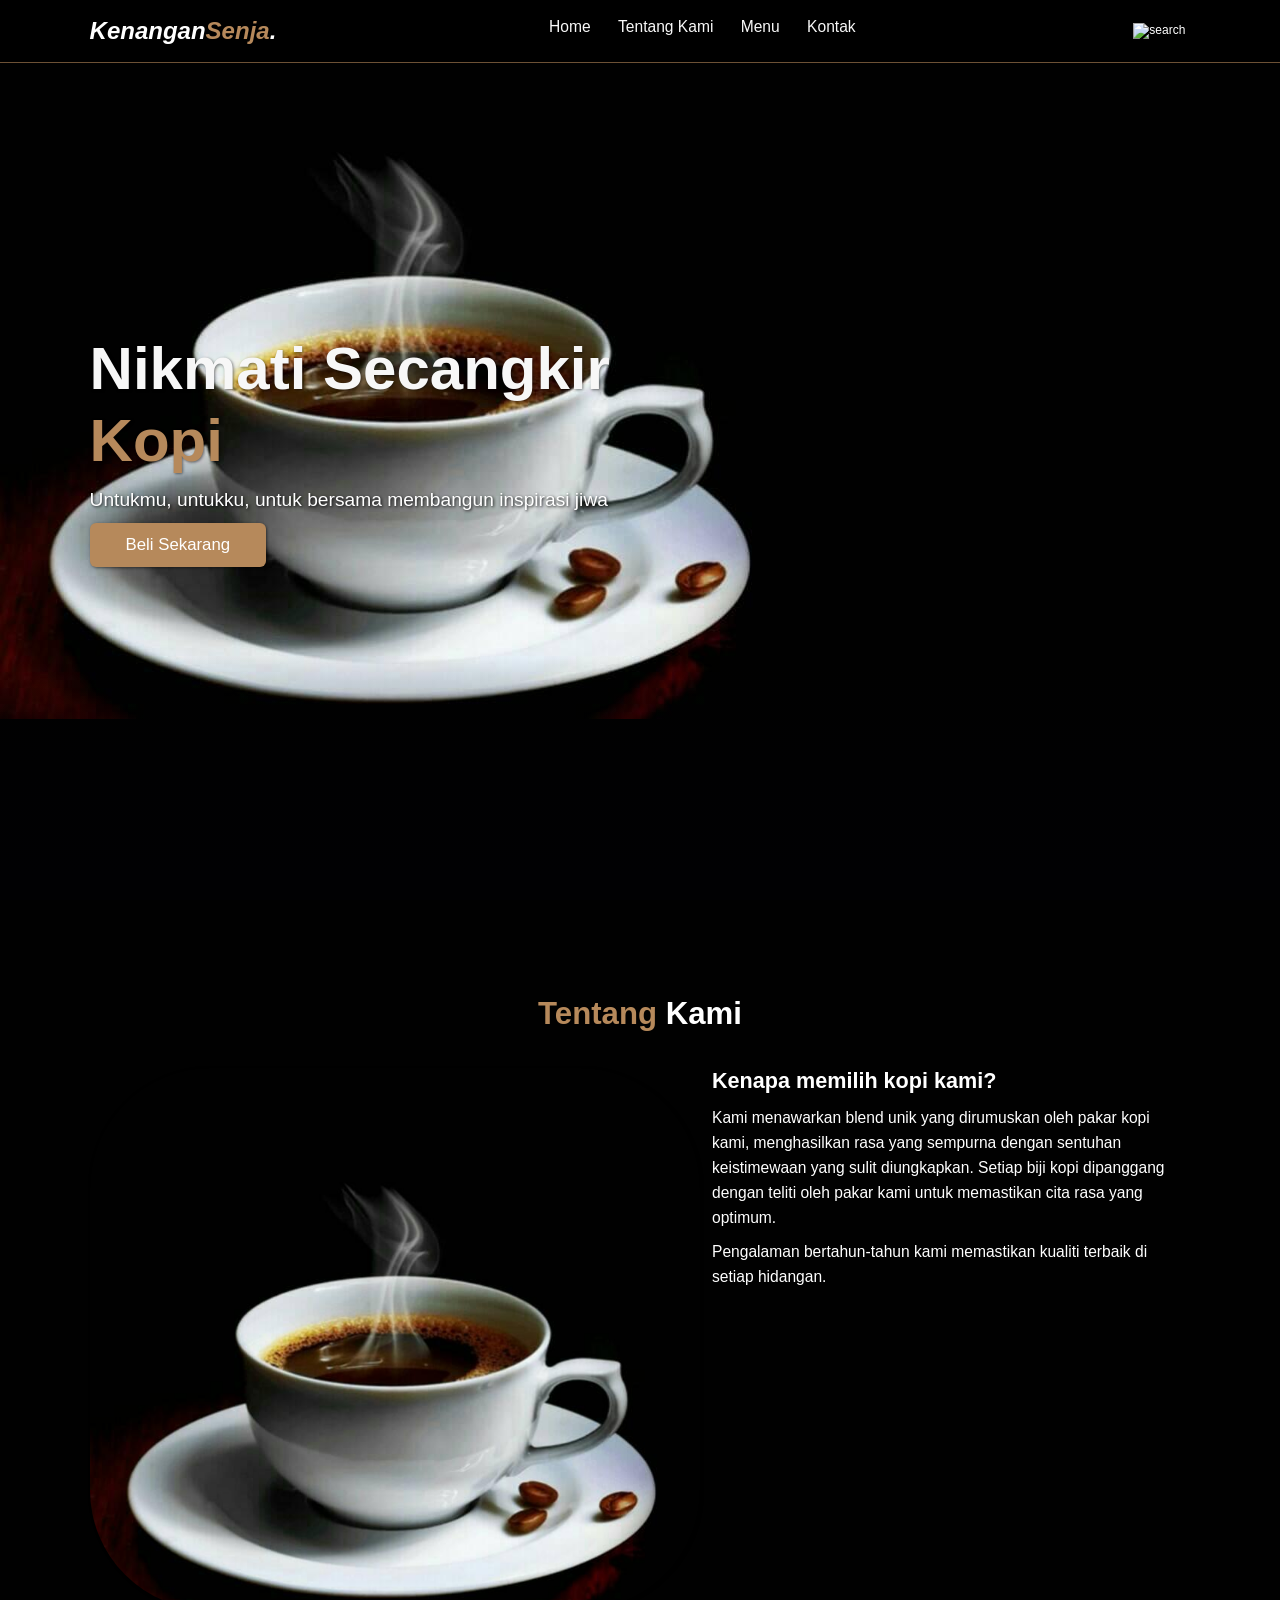
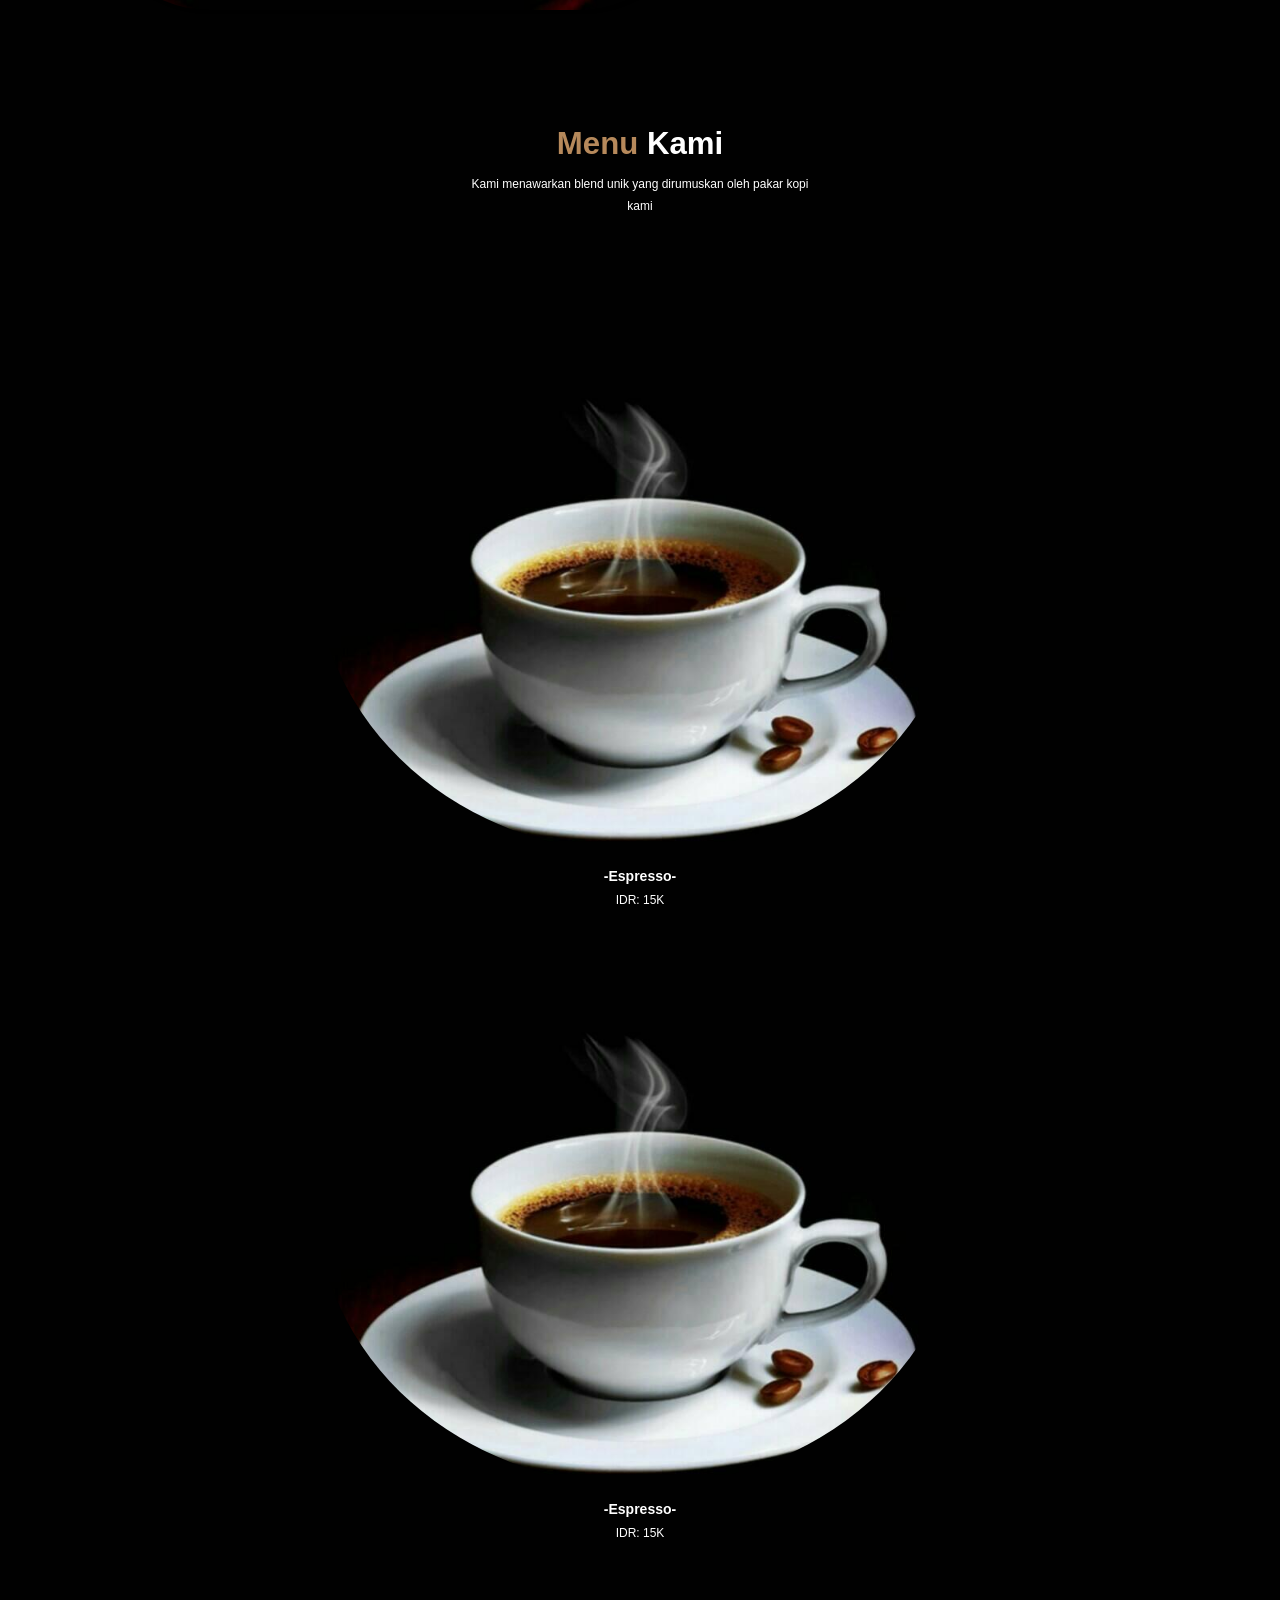
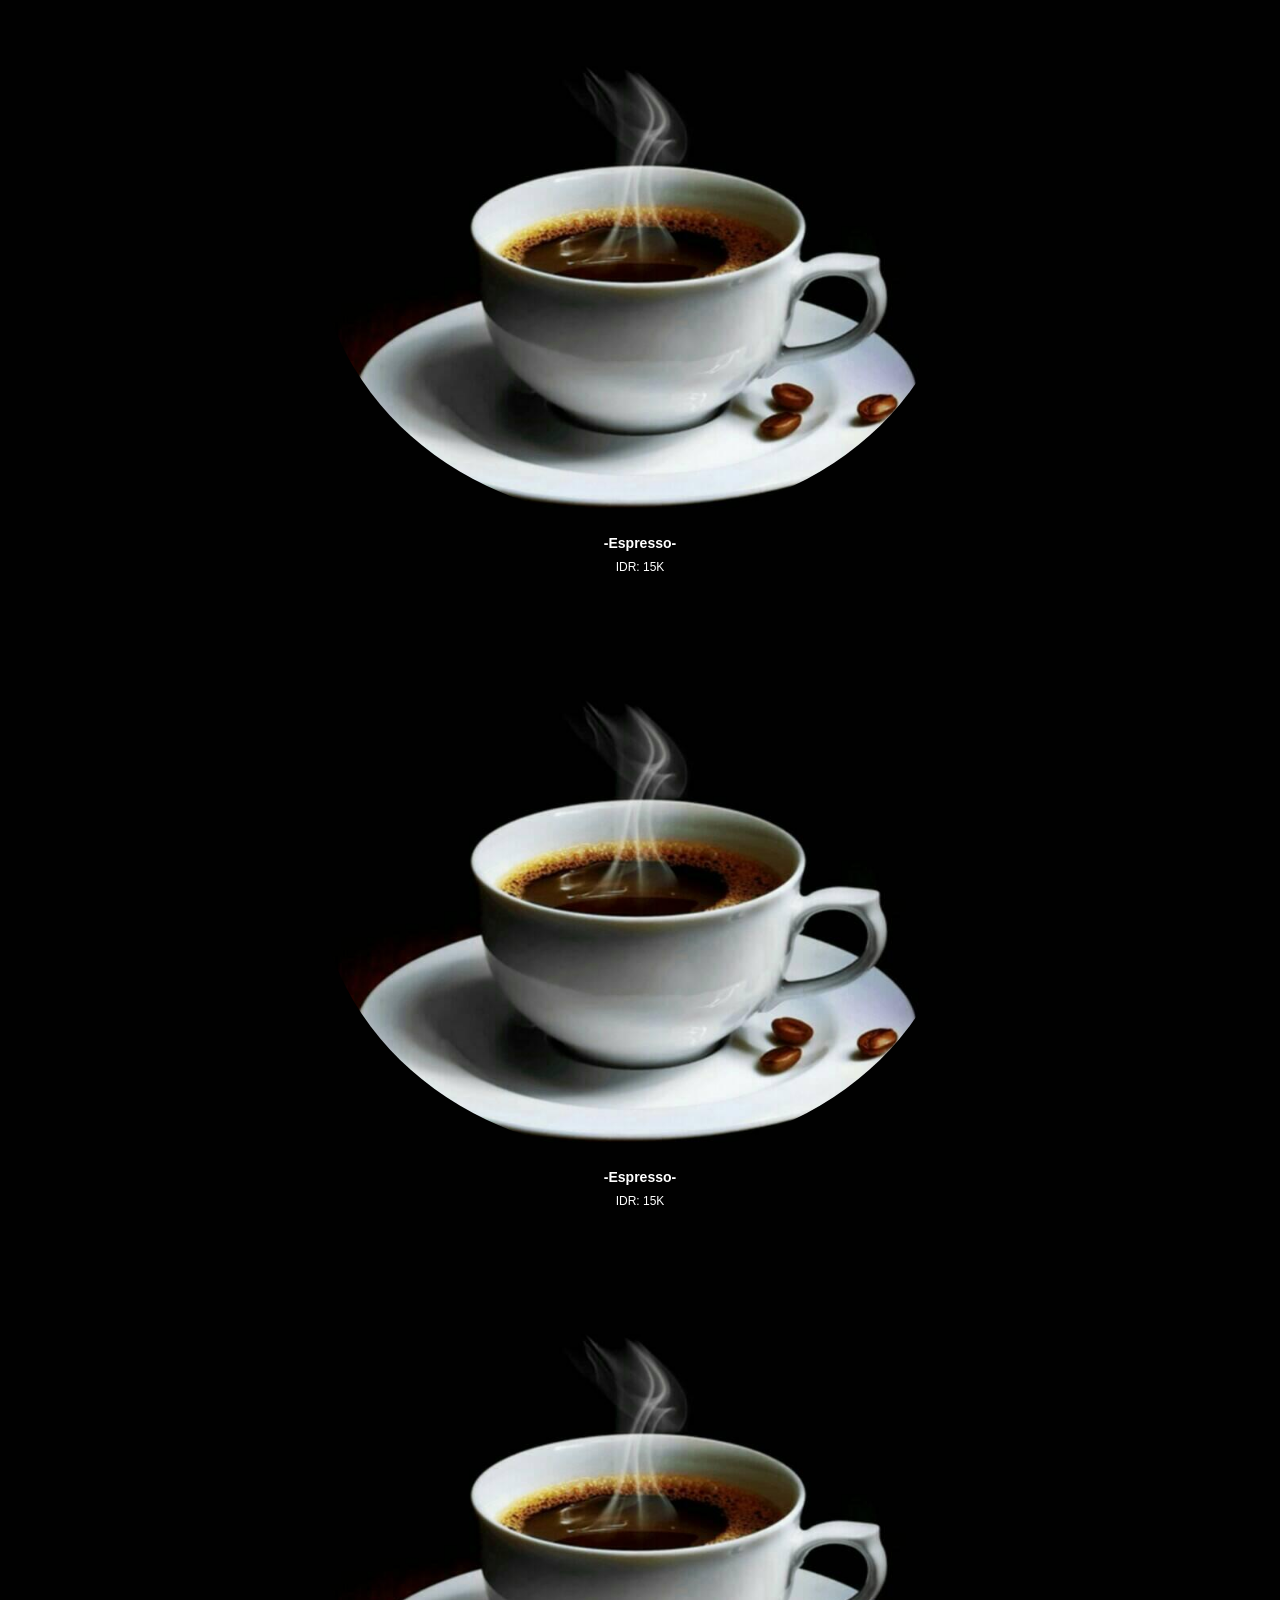
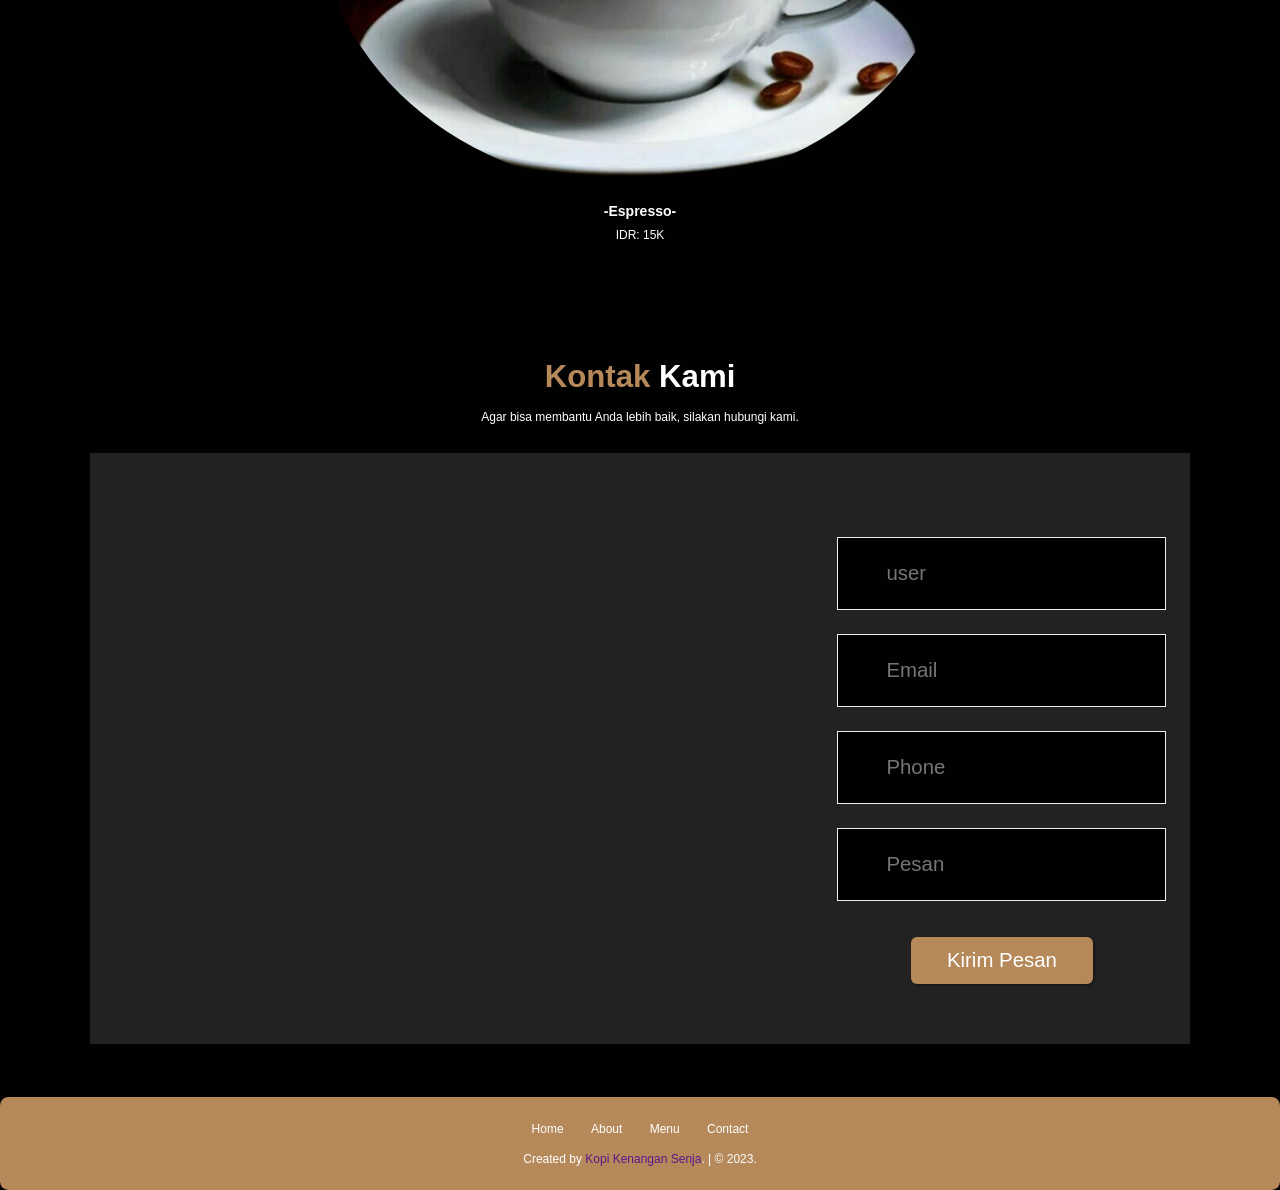
==== index.html @ 4082cd56 "Update index.html Update" ====
<!DOCTYPE html>
<html lang="en">

<head>
  <meta charset="UTF-8">
  <meta name="viewport" content="width=device-width, initial-scale=1.0">
  <title>Kopi Kenangan Senja</title>

  <!--- font--->
  <link rel="stylesheet" href="style.css">
</head>

<body>
  <!--navbar-->
  <nav class="navbar">
    <a href="#" class="navbar-logo" title="Kopi Kenangan Senja">Kenangan<span>Senja</span>.</a>
    <!--Menu-->
    <div class="navbar-nav">
      <a href="#">Home</a>
      <a href="#about">Tentang Kami</a>
      <a href="#menu">Menu</a>
      <a href="#contact">Kontak</a>
    </div>

    <!--LOGO-->
    <div class="navbar-extra">

      <!--<a href="#" id="search" class="search">-->
        <img src="#" title="search"></img>
      </a>


      <!--<a href="#" id="shopping-cart">
				<img src="img/shopping.png" title="shopping"></img>
			</a>
		-->
      <a href="#" id="hamburger-menu">
        <img src="" title="menu"><b>=</b></img>
      </a>
    </div>
  </nav>
  <!--end navbar-->


  <div>
    <!---Hero Section start-->
    <section class="hero" id="home">
      <main class="content">
        <h1>Nikmati Secangkir <span>Kopi</span></h1>
        <p>Untukmu, untukku, untuk bersama membangun inspirasi jiwa </p>
        <a href="" class="cta">Beli Sekarang</a>
      </main>
    </section>
  </div>
  <!--Hero Section End-->

  <!-- About section start-->
  <section id="about" class="about">
    <h2><span>Tentang</span> Kami</h2>
    <div class="row">
      <div class="about-img">
        <img src="copi.jpg" alt="Tentang Kami">
      </div>

      <div class="content">
        <h3>Kenapa memilih kopi kami?</h3>
	<p>Kami menawarkan blend unik yang dirumuskan oleh pakar kopi kami, 
	   menghasilkan rasa yang sempurna dengan sentuhan keistimewaan yang sulit diungkapkan. 
           Setiap biji kopi dipanggang dengan teliti oleh pakar kami untuk memastikan cita rasa yang optimum. </p>
        <p>Pengalaman bertahun-tahun kami memastikan kualiti terbaik di setiap hidangan.</p>
      </div>
    </div>
  </section>

  <!-- About section end-->
  <!---menu Start-->
  <section id="menu" class="menu">
    <h2><span>Menu</span> Kami</h2>
    <p>Kami menawarkan blend unik yang dirumuskan oleh pakar kopi kami</p>
    <div class="row">
      <div class="menu-card">
        <img src="copi.jpg" alt="espresso" title="Espresso">
        <h3 class="menu-card-title">-Espresso-</h3>
        <p class="menu-card-price">IDR: 15K</p>
      </div>
      <div class="menu-card">
        <img src="copi.jpg" alt="espresso" title="Espresso">
        <h3 class="menu-card-title">-Espresso-</h3>
        <p class="menu-card-price">IDR: 15K</p>
      </div>
      <div class="menu-card">
        <img src="copi.jpg" alt="espresso" title="Espresso">
        <h3 class="menu-card-title">-Espresso-</h3>
        <p class="menu-card-price">IDR: 15K</p>
      </div>
      <div class="menu-card">
        <img src="copi.jpg" alt="espresso" title="Espresso">
        <h3 class="menu-card-title">-Espresso-</h3>
        <p class="menu-card-price">IDR: 15K</p>
      </div>
      <div class="menu-card">
        <img src="copi.jpg" alt="espresso" title="Espresso">
        <h3 class="menu-card-title">-Espresso-</h3>
        <p class="menu-card-price">IDR: 15K</p>
      </div>
    </div>
  </section>
  <!---menu end-->
  <!--Contact start-->
  <section class="contact" id="contact">
    <h2><span>Kontak</span> Kami</h2>
    <p>Agar bisa membantu Anda lebih baik, silakan hubungi kami.</p>
    <div class="row">
      <iframe 
	src="https://www.google.com/maps/place/Jl.+Gatot+Subroto+No.26,+RT.001%2FRW.002,+Manis+Jaya,+Kec.+Jatiuwung,+Kota+Tangerang,+Banten+15136/@-6.2058238,106.5734628,18z/data=!4m6!3m5!1s0x2e69fe6776f46487:0x8cadcbfd629a9470!8m2!3d-6.2057963!4d106.5733464!16s%2Fg%2F11wb1hfpn8"
        width=”600″ 
	height=”450″ 
	frameborder=”0″ 
	style= border:0; 
	allowfullscreen
	class="map">
	</iframe>
      <form action="">
        <div class="input-group">
          <i></i>
          <input type="text" placeholder="user">
        </div>
        <div class="input-group">
          <i></i>
          <input type="text" placeholder="Email">
        </div>
        <div class="input-group">
          <i></i>
          <input type="text" placeholder="Phone">
        </div>
        <div class="input-group">
          <i></i>
          <input type="text" placeholder="Pesan">
        </div>
        <button type="submit" class="btn">Kirim Pesan</button>

      </form>
    </div>
  </section>
  <!--Contect end-->

  <!--Footer start-->
  <footer>
    <div class="sosials">
      <a href="#"><img src="img/facebook_icon.gif" alt=""></a>
      <a href="#"><img src="img/twitter_icon.gif" alt=""></a>
    </div>
    <div class="links">
      <a href="#home">Home</a>
      <a href="#about">About</a>
      <a href="#menu">Menu</a>
      <a href="#contact">Contact</a>
    </div>
    <div class="creadit">
      <p>Created by <a href="">Kopi Kenangan Senja</a>. | &copy; 2023. </p>
    </div>
  </footer>
  <!--Footer end-->
  <!--Javascript-->
  <script src="java.js"></script>
  <!--Javascript End-->
</body>

</html>
---- style.css ----
:root{
    --primey: #b6895b;
    --bg: #010101;
}

* {
    margin: 0;
    padding: 0;
    box-sizing: border-box;
    outline: none;
    border: none;
    text-decoration: none;
}
html{
  scroll-behavior: smooth;
}

body{
    font-family: 'poppins', sans-Serif;
    background-color: var(--bg);
    color: #fff; 
    min-height: auto; 
}


/*Navbar*/
.navbar{
   display: flex;
   justify-content: space-between;
   align-items: center;
   padding: 1.4rem 7%;
   background-color: rgba(1, 1, 1, 0.8); 
   border-bottom: 1px solid #6d5135;
   position: fixed;
   top: 0;
   left: 0;
   right: 0;
   z-index: 9999;
}
.navbar .navbar-logo{
    color: rgb(255, 255, 255);
    font-size: 2rem;
    font-weight: 700;
    font-style: italic;
}
.navbar .navbar-logo span{
    color: var(--primey);
}
.navbar .navbar-nav a{
    color: #f8f8f8;
    display: inline-block;
    font-size: 1.3rem;
    margin: 0 1rem;
}
#hamburger-menu{
  background: #fff;
  position: fixed;
   top: 4vh;
   left: -90;
   right: 0;

}
.navbar .navbar-nav a:hover{
    color: var(--primey);
}
.navbar .navbar-nav a::after{
    content: '';
    display: block;
    padding-bottom: 0.5rem;
    border-bottom: 0.1rem solid var(--primey);
    transform: scaleX(0);
    transition: 0.1s linear;
}
.navbar .navbar-nav a:hover::after{
    transform: scaleX(0.5);
}
.navbar .navbar-extra a{
    color: #fff;
    margin: 0 0.5rem;
}

.nabar .navbar-extra .search{
  background-image: url("Cari.webp");
}

.navbar .navbar-extra img{
  margin: 5px;
}
.navbar .navbar-extra a:hover{

    color: var(--primey);
}
#hamburger-menu{
    display: none;
}

/*hero*/
.hero{
  min-height: 100vh;
  display: flex;
  align-items: center;
  background-image: url("copi.jpg");
  background-repeat: no-repeat;
  position: relative;
}
.hero::after{
  content: '';
  display: block;
  position: absolute;
  width: 100%;
  height: 30%;
  bottom: 0;
  background: linear-gradient(0deg,rgba(1,1,3,1)8%,rgba(255,255,255,0)90%);
}
.hero .content{
	padding: 1.4rem 7%;
	max-width: 60rem;
  
}
.hero .content h1{
	font-size: 5rem;
	color: rgb(247, 247, 247);
	text-shadow: 1px 1px 3px rgba(1,1,3,0.5);
	line-height: 1.2;
}
.hero .content h1 span{
	color: var(--primey);
}
.hero .content p{
	font-size: 1.6rem;
	margin-top: 1rem;
	line-height: 1.1;
	font-weight: 100;
	text-shadow: 1px 1px 3px rgba(1,1,3,0.9);
  /*mix-blend-mode: difference;      merubah warna berlawanan saat 450*/
}
.hero .content .cta{
	margin-top: 1rem;
	display: inline-block;
	padding: 1rem 3rem;
	font-size: 1.4rem;
	color: #fff;
	background-color: var(--primey);
  border-radius: 00.5rem;
  box-shadow: 1px 1px 3px rgba(1, 1, 1, 0.5);
}

/* about section*/
.about, .menu, .contact {
  padding: 8rem 7% 1.4rem;
}
.about h2, .menu h2, .contact h2{
  text-align: center;
  font-size: 2.6rem;
  margin-bottom: 3rem;
}
.about h2 span, .menu h2 span, .contact h2 span{
  color: var(--primey);
}
.about .row, .contact .row{
  display: flex;
}
.about .row .about-img{
flex: 1 1 45rem;
}
.about .row .about-img img{
  width: 100%;
  border-radius: 10rem;
  box-shadow: 1px 1px 3px rgba(1, 1, 1, 0.5);
}
.about .row .content{
  flex: 1 1 35rem;
  padding: 0 1rem;
}
.about .row .content h3{
  font-size: 1.8rem;
  margin-bottom: 1rem;
}
.about .row .content p{
  margin-bottom: 0.8rem;
  font-size: 1.3rem;
  font-weight: 100;
  line-height: 1.6;
}

/*menu*/
.menu h2, .contact h2{
  margin-bottom: 1rem;
}
.menu p, .contact p{
  text-align: center;
  max-width: 30rem;
  margin: auto;
  font-weight: 100;
  line-height: 1.8rem;
}
.menu .row{
  display: flex;
  flex-wrap: wrap;
  margin-top: 5rem;
  justify-content: center;
}
.menu .row .menu-card{
  text-align: center;
}
.menu .row .menu-card img{
  border-radius: 50%;
  width: 80%;
}
.menu .row .menu-card .menu-card-title{
  margin: 1rem auto 0.5rem;
}
/*Contact*/
.contact .row{
  display: flex;
  margin-top: 2rem;
  background-color: #222;
}
.contact .row .map{
  flex: 1 1 45rem;
  width: 100%;
  object-fit: cover;
}
.contact .row form{
  float: 1 1 45rem;
  
  padding: 5rem 2rem;
  text-align: center;
}
.contact .row form .input-group{
  display: flex;
  align-items: center;
  margin-top: 2rem;
  background-color: var(--bg);
  border: 1px solid #eee;
  padding-left: 2rem;
}
.contact .row form .input-group input{
  width: 100%;
  padding: 2rem;
  font-size: 1.7rem;
  background: none;
  color: #fff;
}
.contact .row form .btn{
  margin-top: 3rem;
  display: inline-block;
  padding: 1rem 3rem;
  font-size: 1.7rem;
  color: #fff;
  background-color: var(--primey);
  cursor: pointer;
  border-radius: 00.5rem;
  box-shadow: 1px 1px 3px rgba(1, 1, 1, 0.5);
}
/* Footer */
footer{
  background-color: var(--primey);
  text-align: center;
  padding: 1rem 0 2rem;
  margin-top: 3rem;
  border-radius: 0.7rem;

}
footer .socials{
  padding: 1rem 0;
}
footer .socials a{
color: #fff;
margin: 1rem;
}
footer .socials a:hover, footer .links a:hover{
  color: var(--bg);
}
footer .links{
margin-bottom:1.3rem ;
}
footer .links a{
  color: #fff;
  padding: 0.7rem 1rem;
}
footer .credit{
  font-size: 0.8rem;
}

/* Media Query*/
@media(max-width: 1366px){
  html{
    font-size: 75%;
  }
}
/*tablet*/
@media(max-width: 756px){
  html{
    font-size: 62.5%;
  }
#hamburger-menu{
  display: inline-block;
}
.navbar .navbar-nav{
  position: absolute;
  top: 100%;
  right: -100%;
  background-color: #fff;
  width: 30rem;
  height: 100vh;
  transition: 0.3s;
}
.navbar .navbar-nav.active{
  right: 0;
}
.navbar .navbar-nav{
  background-color: #292222;
}
.navbar .navbar-nav a{
  color: #fff;
  display: block;
  margin: 1.5rem;
  padding: 0.5rem;
  font-size: 2rem;
}
.navbar .navbar-nav a::after{
  transform-origin: 0 0;
}
.navbar .navbar-nav a:hover:after{
  transform:scaleX(0.2);
}
/*hero*/
.hero .content{
	text-align: center; 
}


/*about*/
.about .row{
  flex-wrap: wrap;
}
.about .row .about-img img{
  height: 24rem;
  object-fit: cover;
  object-position: center;
  box-shadow: 1px 1px 3px rgba(1, 1, 1, 0.5);
}
.about .row .content{
  padding: 0;
}
.about .row .content h3{
  margin-top: 1rem;
  font-size: 2rem;
}
.about .row .content p{
  font-size: 1.6rem;
}
.menu p{
  font-size: 1.2rem;
}
/*contact*/
.contact .row{
  flex-wrap: wrap;
}
.contact .row .map{
  height: 30rem;
  
}
.contact .row form{
  padding-top: 0;
  width: 100%;
}
}

/*Mobile Phone*/
@media(max-width: 450px){
  html{
    font-size: 55%;
  }
#hamburger-menu{
  background: #fff;
  position: fixed;
  top: 4vh;
  left: -100;
  right: 0 0;
}
.navbar .navbar-extra a{
  color: var(--bg);
  margin: 0 0.5rem;
}
}
/*Content*/
.content{
  color: #fff;
}
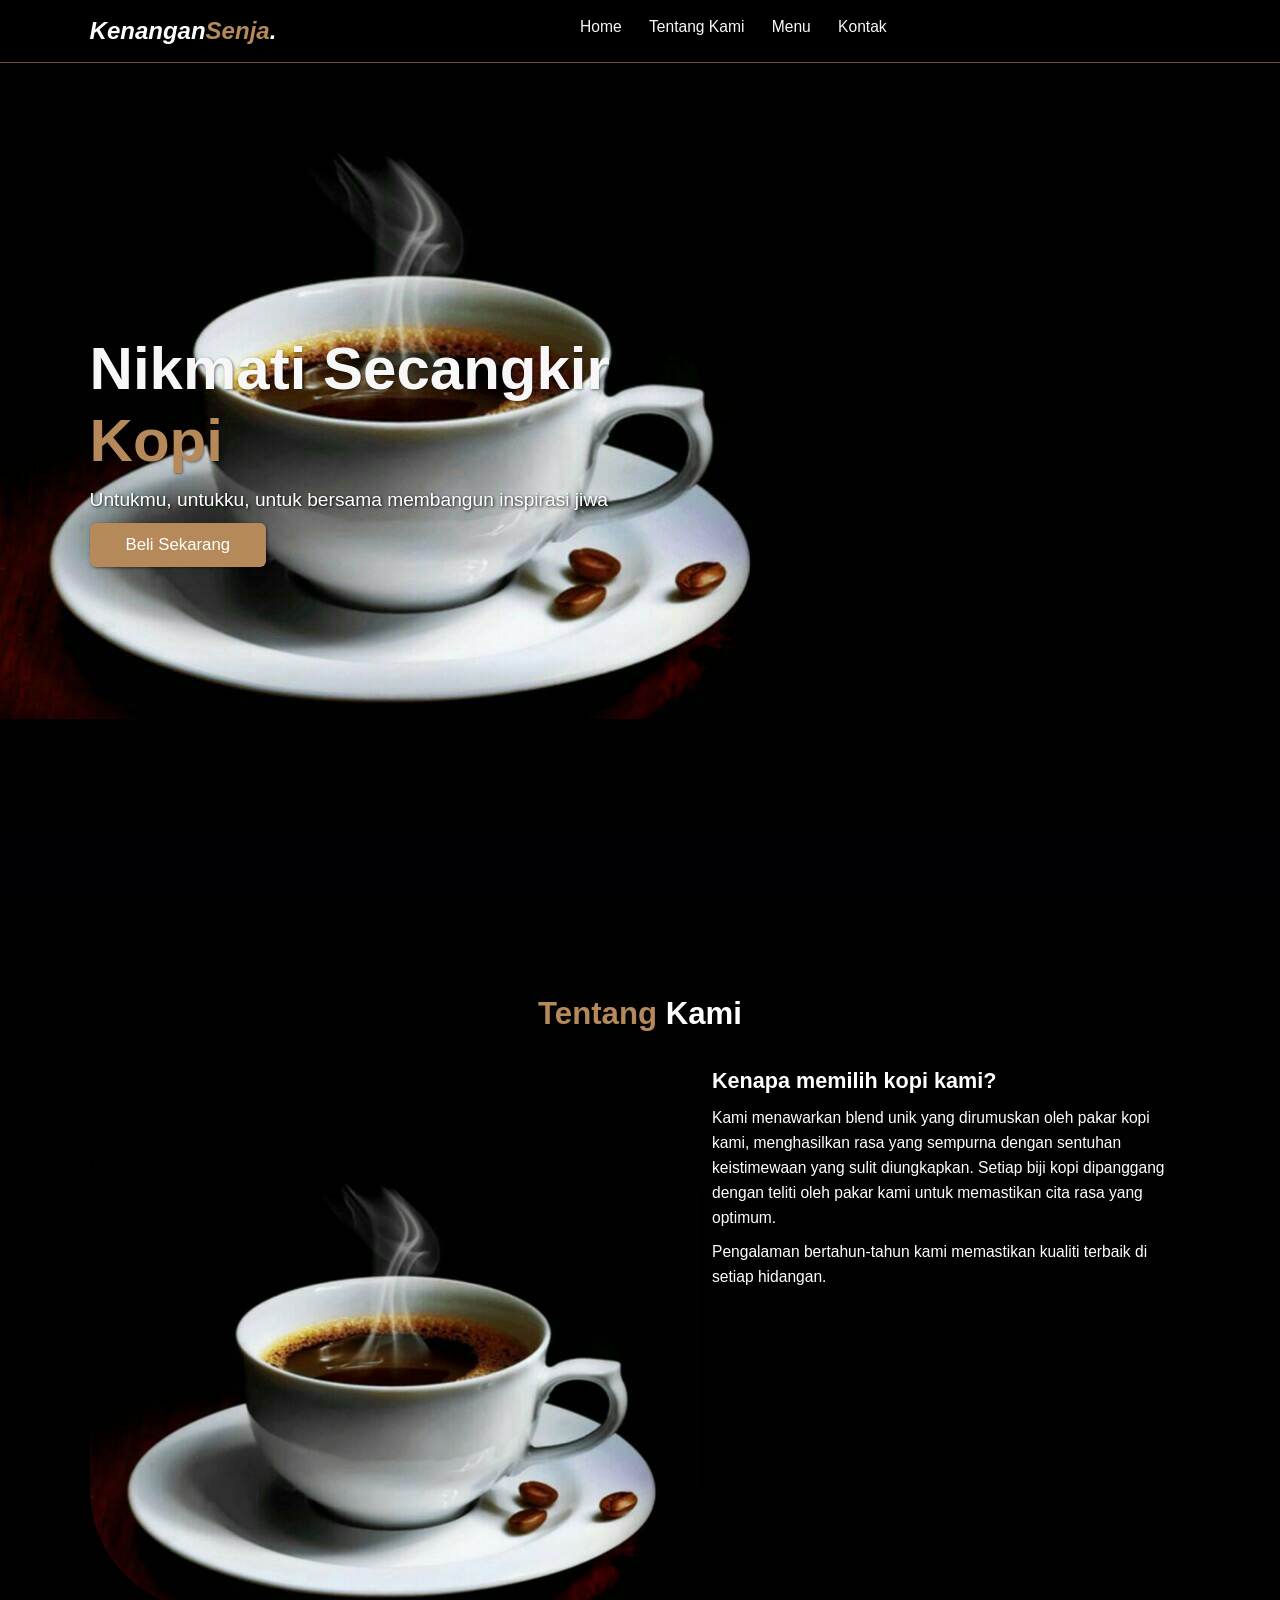
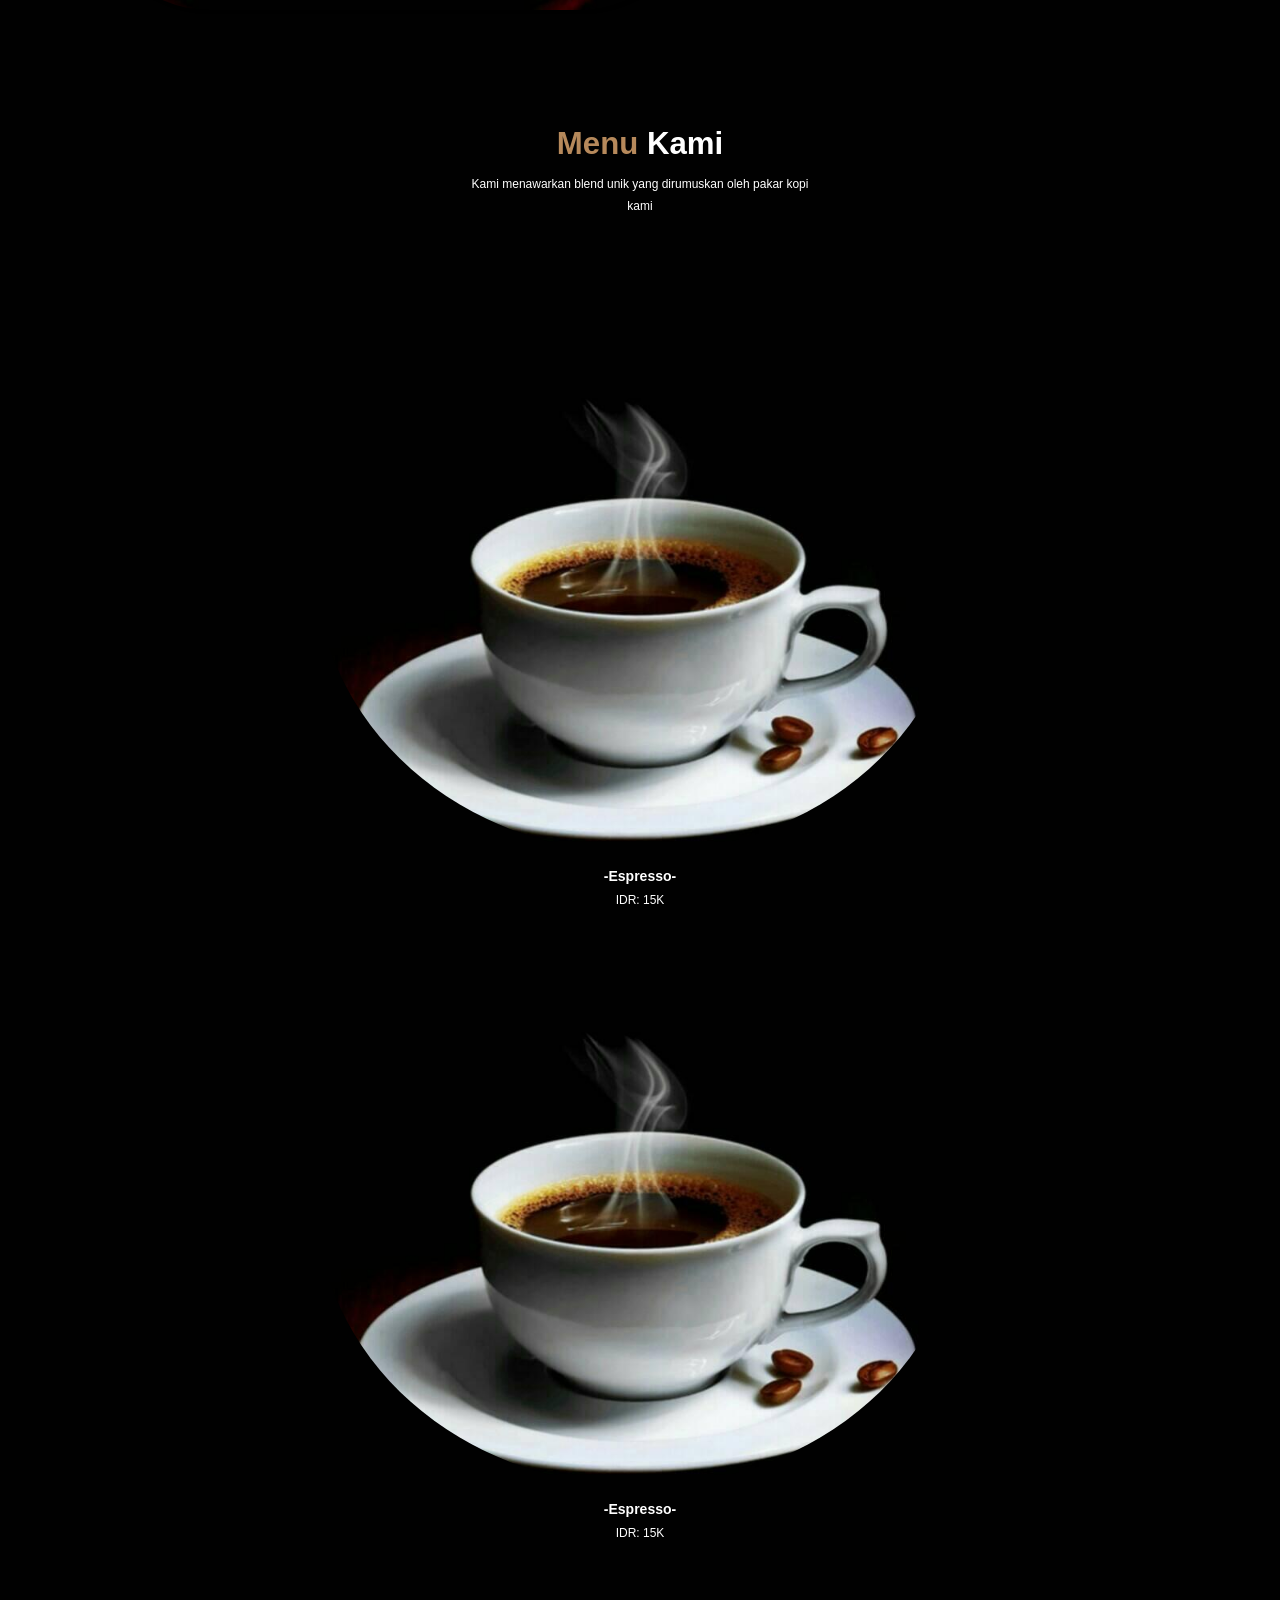
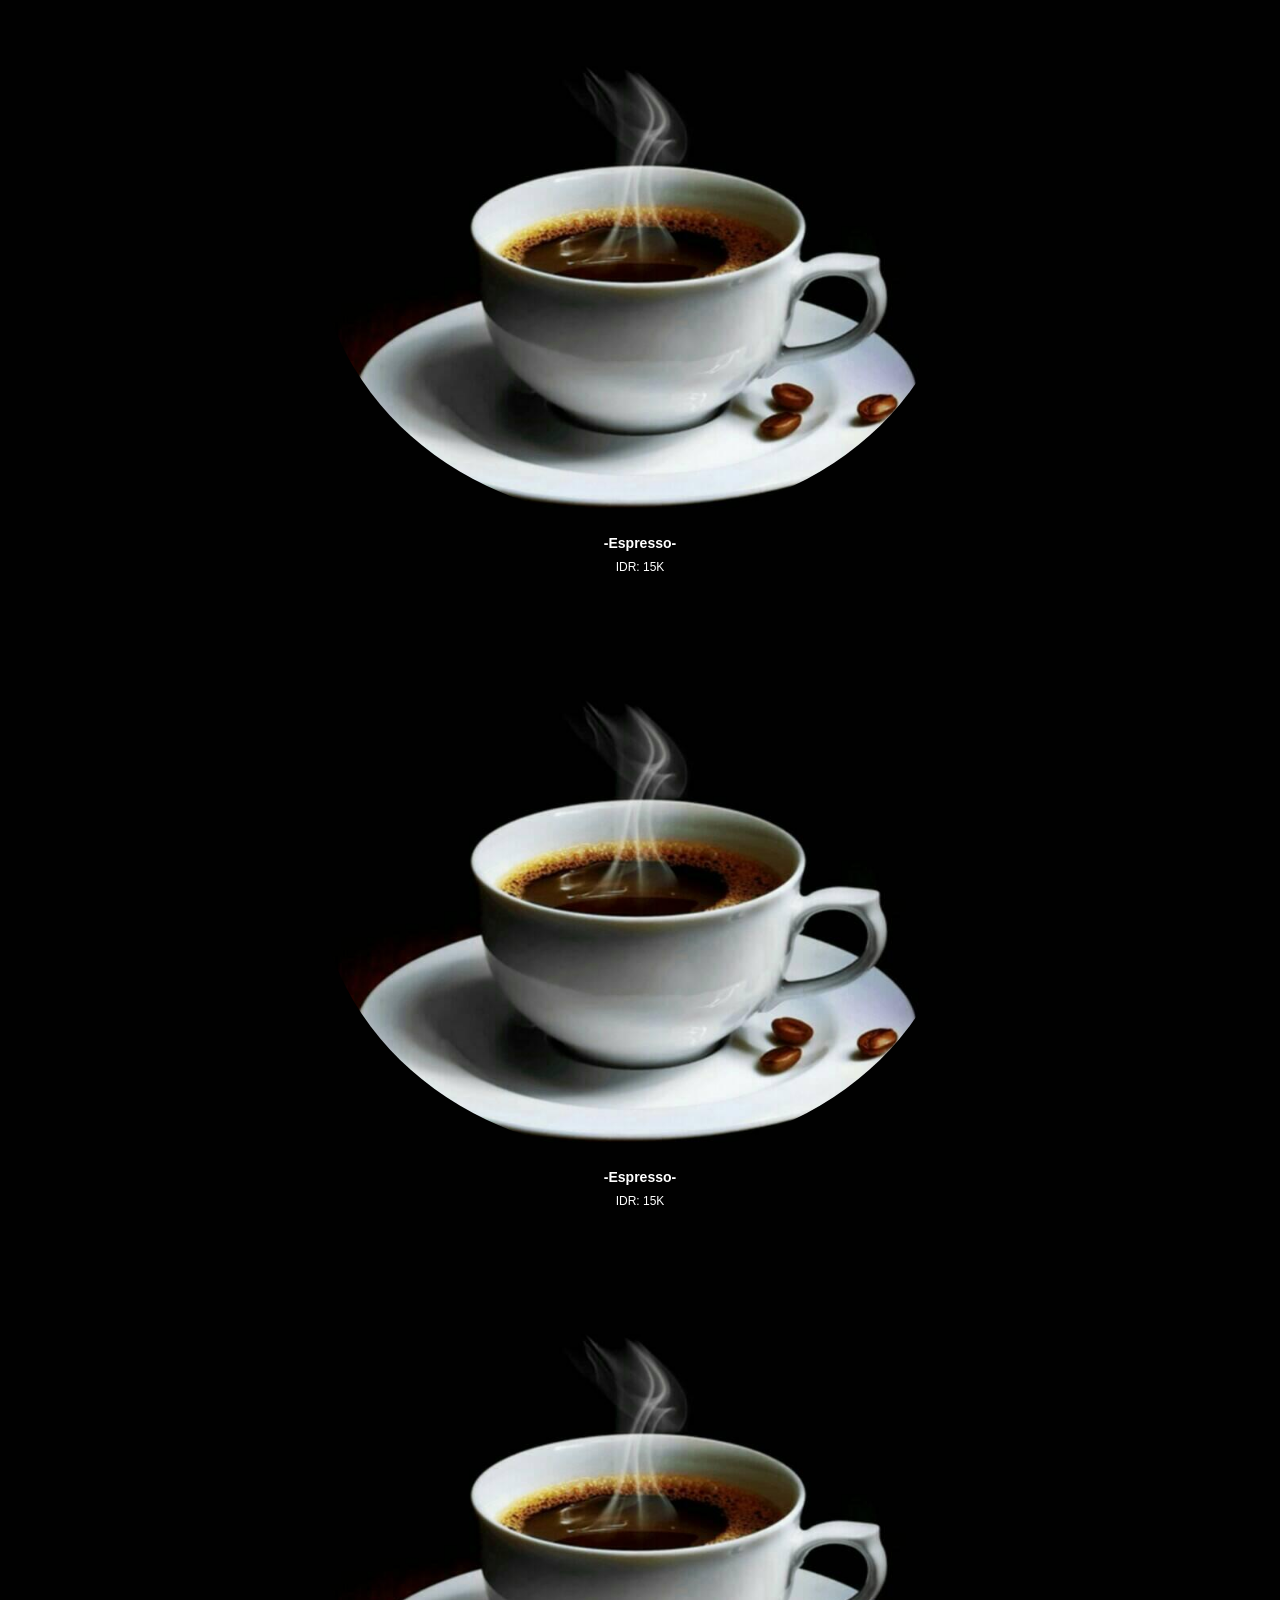
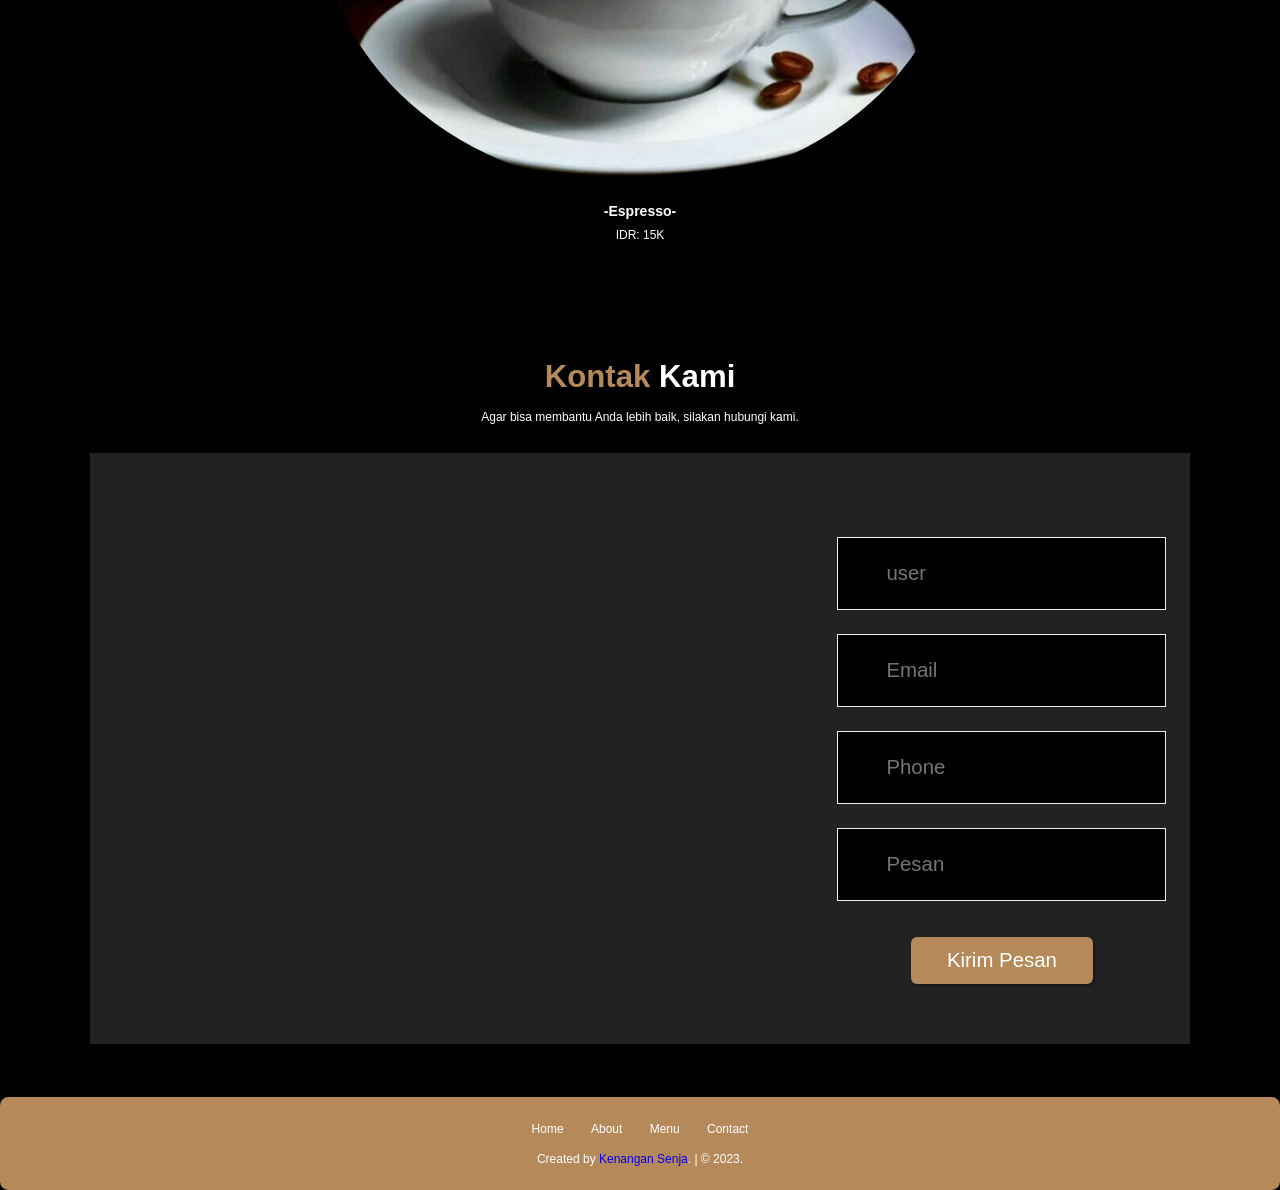
==== commit 1e664313: "Update index.html Update" ====
--- a/index.html
+++ b/index.html
@@ -4,7 +4,7 @@
 <head>
   <meta charset="UTF-8">
   <meta name="viewport" content="width=device-width, initial-scale=1.0">
-  <title>Kopi Kenangan Senja</title>
+  <title>Kenangan Senja</title>
 
   <!--- font--->
   <link rel="stylesheet" href="style.css">
@@ -13,7 +13,7 @@
 <body>
   <!--navbar-->
   <nav class="navbar">
-    <a href="#" class="navbar-logo" title="Kopi Kenangan Senja">Kenangan<span>Senja</span>.</a>
+    <a href="#" class="navbar-logo" title="Kenangan Senja">Kenangan<span>Senja</span>.</a>
     <!--Menu-->
     <div class="navbar-nav">
       <a href="#">Home</a>
@@ -25,17 +25,18 @@
     <!--LOGO-->
     <div class="navbar-extra">
 
-      <!--<a href="#" id="search" class="search">-->
+      <!--
+	    <a href="#" id="search" class="search">
         <img src="#" title="search"></img>
       </a>
-
+       -->
 
       <!--<a href="#" id="shopping-cart">
-				<img src="img/shopping.png" title="shopping"></img>
+				<img src="shopping.png" title="shopping"></img>
 			</a>
 		-->
       <a href="#" id="hamburger-menu">
-        <img src="" title="menu"><b>=</b></img>
+        ■
       </a>
     </div>
   </nav>
@@ -147,8 +148,8 @@
   <!--Footer start-->
   <footer>
     <div class="sosials">
-      <a href="#"><img src="img/facebook_icon.gif" alt=""></a>
-      <a href="#"><img src="img/twitter_icon.gif" alt=""></a>
+      <a href="#"><img src="facebook_icon.gif" alt=""></a>
+      <a href="#"><img src="twitter_icon.gif" alt=""></a>
     </div>
     <div class="links">
       <a href="#home">Home</a>
@@ -157,7 +158,7 @@
       <a href="#contact">Contact</a>
     </div>
     <div class="creadit">
-      <p>Created by <a href="">Kopi Kenangan Senja</a>. | &copy; 2023. </p>
+      <p>Created by <a href="#">Kenangan Senja</a>. | &copy; 2023. </p>
     </div>
   </footer>
   <!--Footer end-->
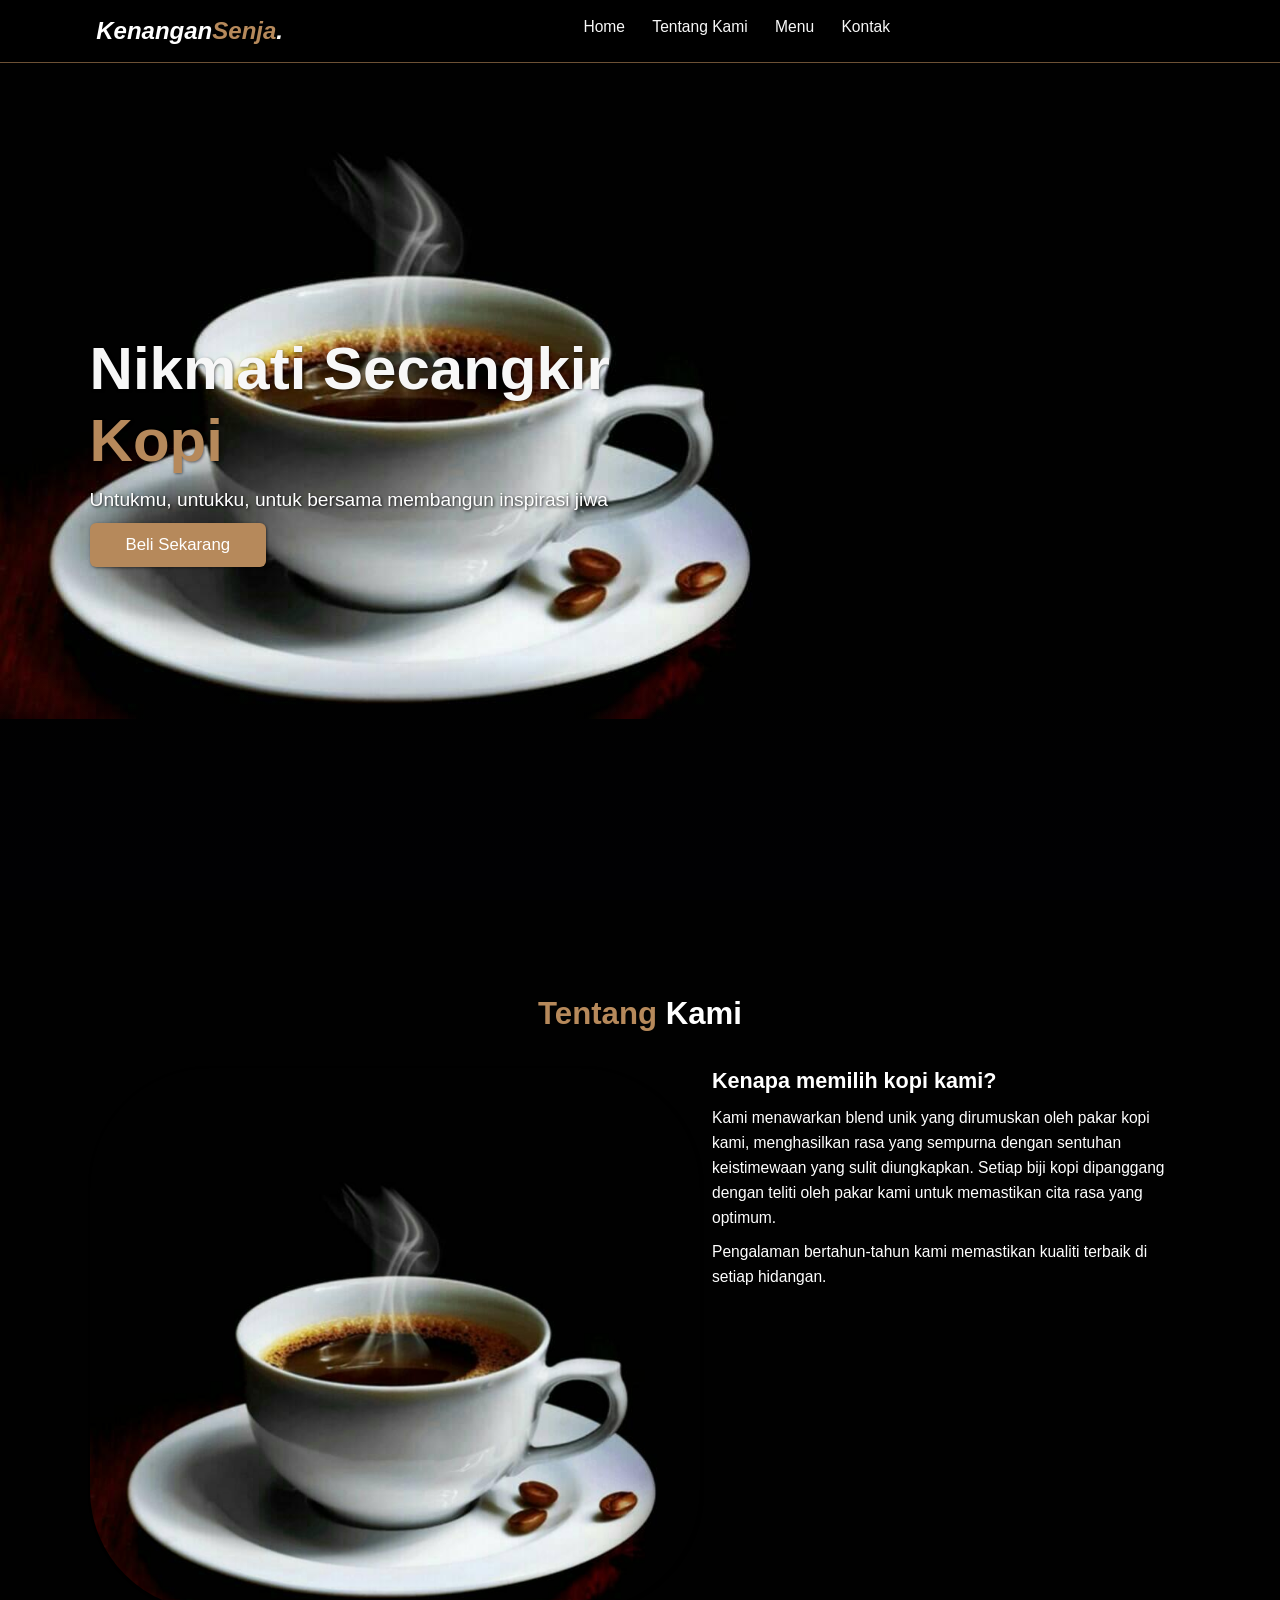
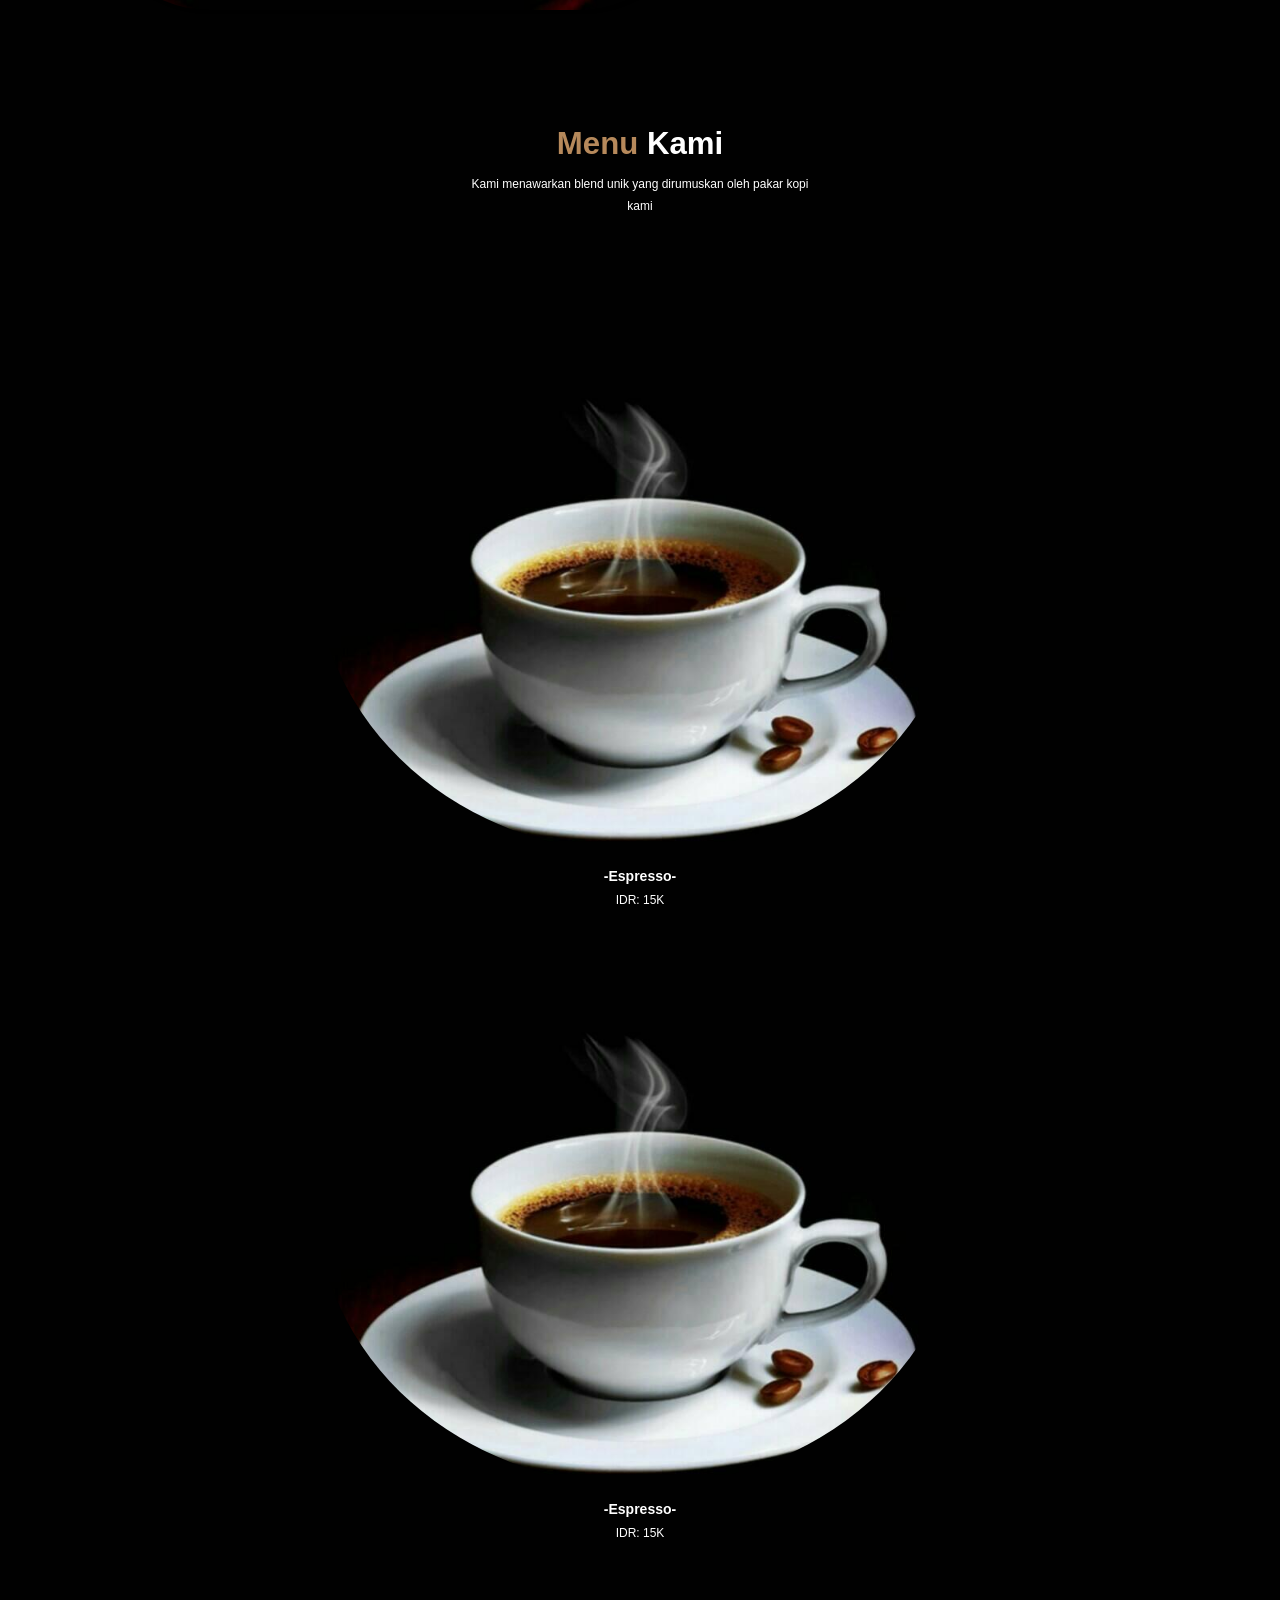
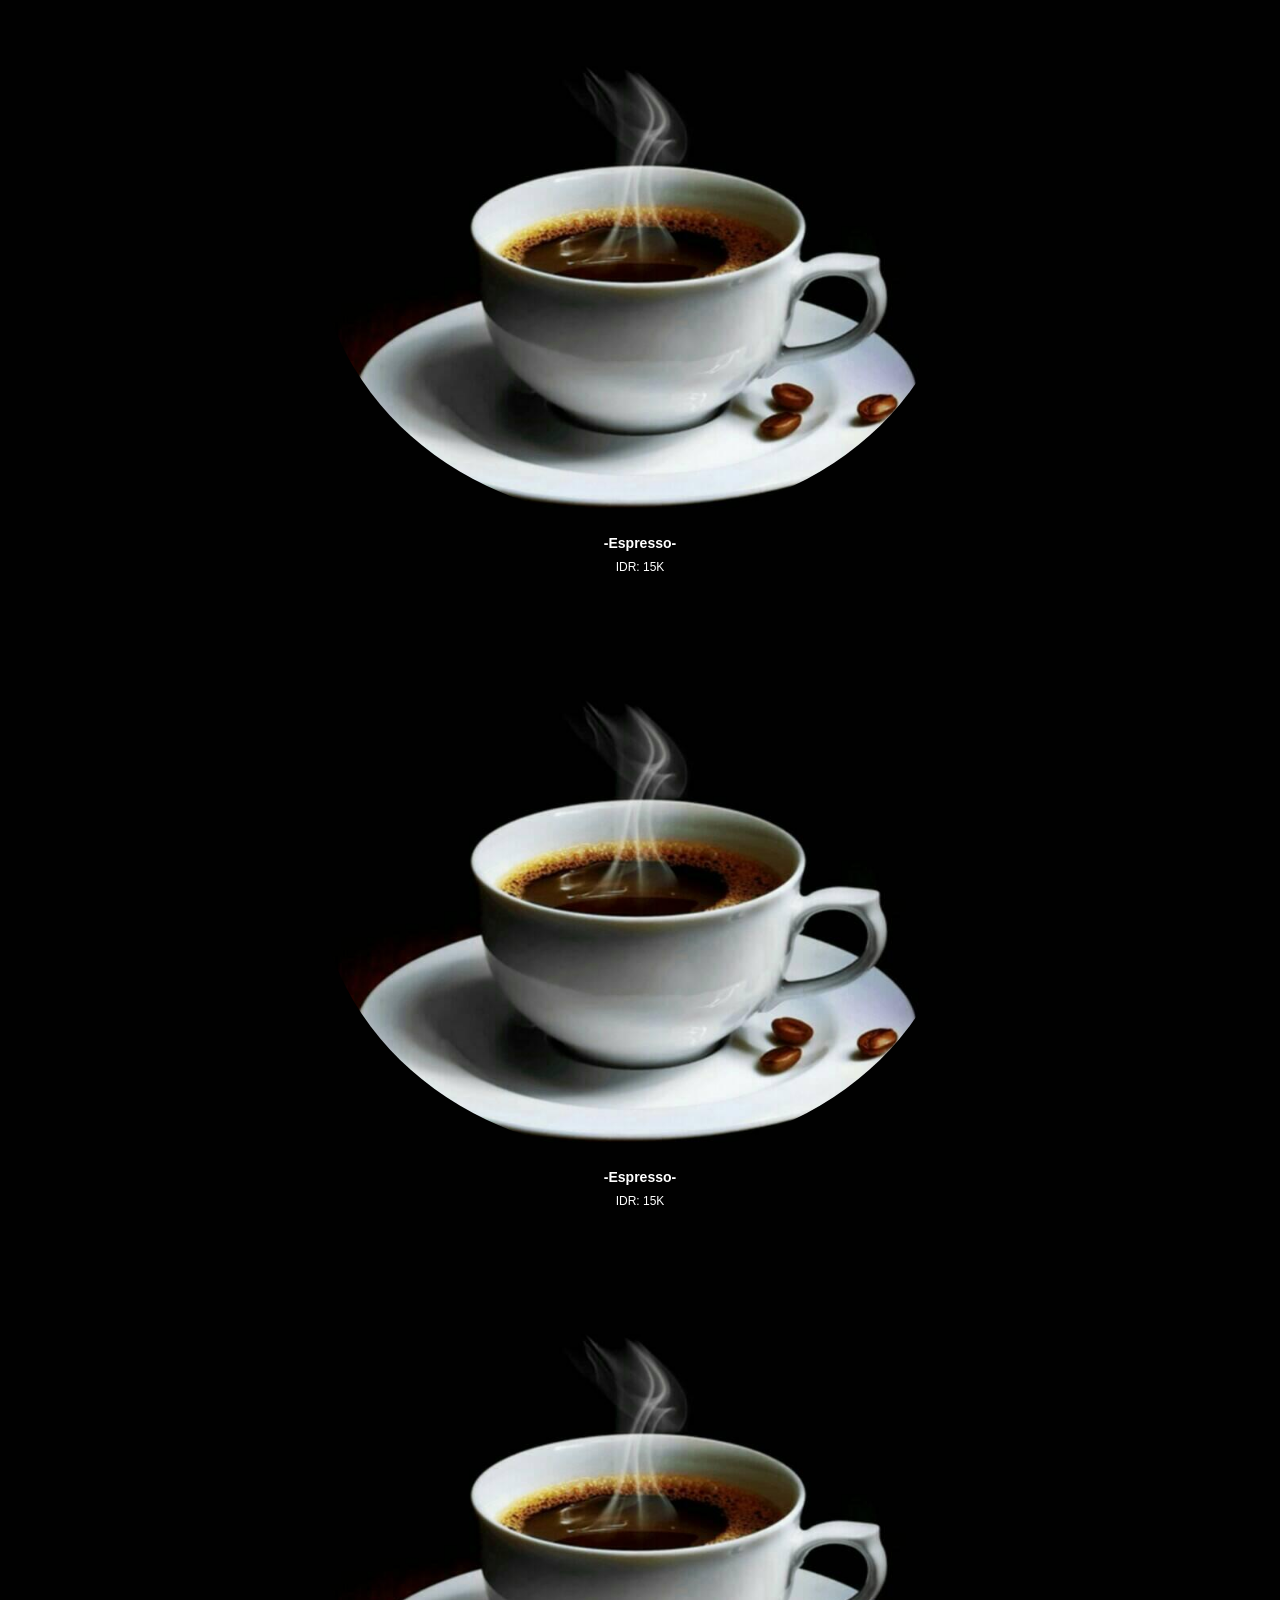
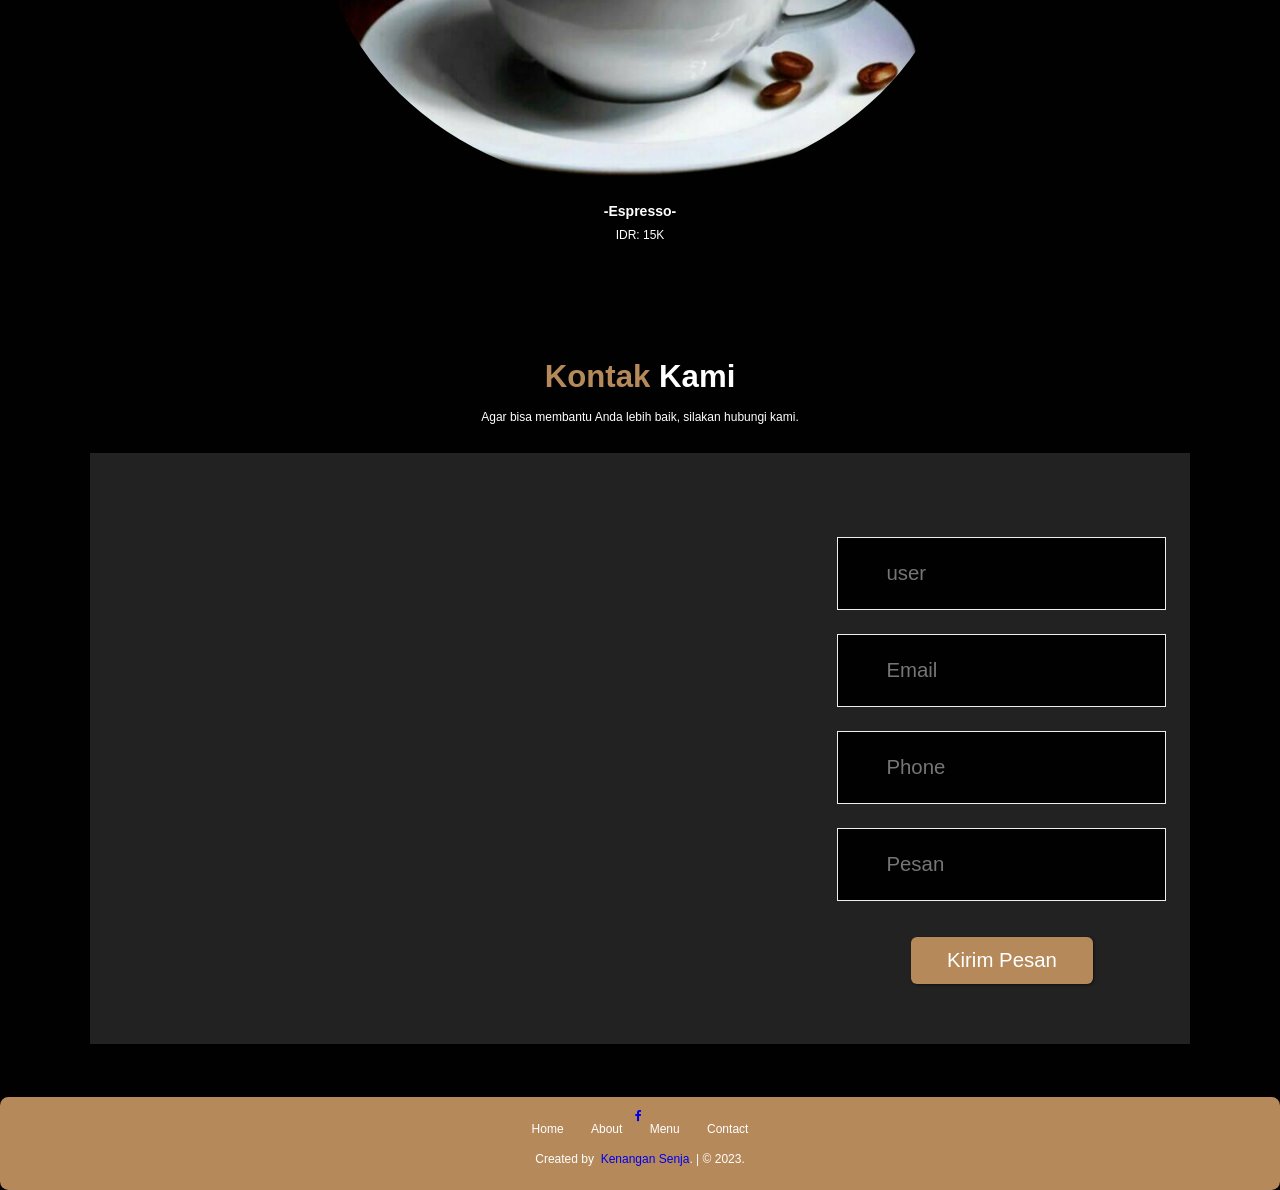
==== commit 8a63becb: "Update index.html Update" ====
--- a/index.html
+++ b/index.html
@@ -5,15 +5,19 @@
   <meta charset="UTF-8">
   <meta name="viewport" content="width=device-width, initial-scale=1.0">
   <title>Kenangan Senja</title>
+  <!-- icons -->
+  <link ref="icon" type="jpg" href="copi.jpg">
 
   <!--- font--->
   <link rel="stylesheet" href="style.css">
+  <!-- Awesome icons -->
+  <link rel="stylesheet" href="https://cdnjs.cloudflare.com/ajax/libs/font-awesome/4.7.0/css/font-awesome.min.css">
 </head>
 
 <body>
   <!--navbar-->
   <nav class="navbar">
-    <a href="#" class="navbar-logo" title="Kenangan Senja">Kenangan<span>Senja</span>.</a>
+    <a href="#" class="navbar-logo" title="Kenangan Senja"><i class="fa fa-coffie"></i> Kenangan<span>Senja</span>.</a>
     <!--Menu-->
     <div class="navbar-nav">
       <a href="#">Home</a>
@@ -35,9 +39,7 @@
 				<img src="shopping.png" title="shopping"></img>
 			</a>
 		-->
-      <a href="#" id="hamburger-menu">
-        ■
-      </a>
+      <a href="#" id="hamburger-menu"><i class="fa fa-hamburger"></i></a>
     </div>
   </nav>
   <!--end navbar-->
@@ -114,12 +116,12 @@
     <div class="row">
       <iframe 
 	src="https://www.google.com/maps/place/Jl.+Gatot+Subroto+No.26,+RT.001%2FRW.002,+Manis+Jaya,+Kec.+Jatiuwung,+Kota+Tangerang,+Banten+15136/@-6.2058238,106.5734628,18z/data=!4m6!3m5!1s0x2e69fe6776f46487:0x8cadcbfd629a9470!8m2!3d-6.2057963!4d106.5733464!16s%2Fg%2F11wb1hfpn8"
-        width=”600″ 
+        width=”100%″ 
 	height=”450″ 
 	frameborder=”0″ 
 	style= border:0; 
-	allowfullscreen
-	class="map">
+	allowfullscreen="" loading="lazy"
+        class="map">
 	</iframe>
       <form action="">
         <div class="input-group">
@@ -148,8 +150,8 @@
   <!--Footer start-->
   <footer>
     <div class="sosials">
-      <a href="#"><img src="facebook_icon.gif" alt=""></a>
-      <a href="#"><img src="twitter_icon.gif" alt=""></a>
+      <a href="#"><i class="fa fa-facebook"></i></a>
+      <a href="#"><i class="fa fa-tiktok"></i></a>
     </div>
     <div class="links">
       <a href="#home">Home</a>
@@ -158,7 +160,7 @@
       <a href="#contact">Contact</a>
     </div>
     <div class="creadit">
-      <p>Created by <a href="#">Kenangan Senja</a>. | &copy; 2023. </p>
+      <p>Created by <a href="#"><i class="fa fa-coffie"></i>  Kenangan Senja</a>. | &copy; 2023. </p>
     </div>
   </footer>
   <!--Footer end-->
--- a/style.css
+++ b/style.css
@@ -80,8 +80,9 @@
 }
 
 .nabar .navbar-extra .search{
-  background-image: url("Cari.webp");
-}
+  background-image: url("#");
+}
+
 
 .navbar .navbar-extra img{
   margin: 5px;
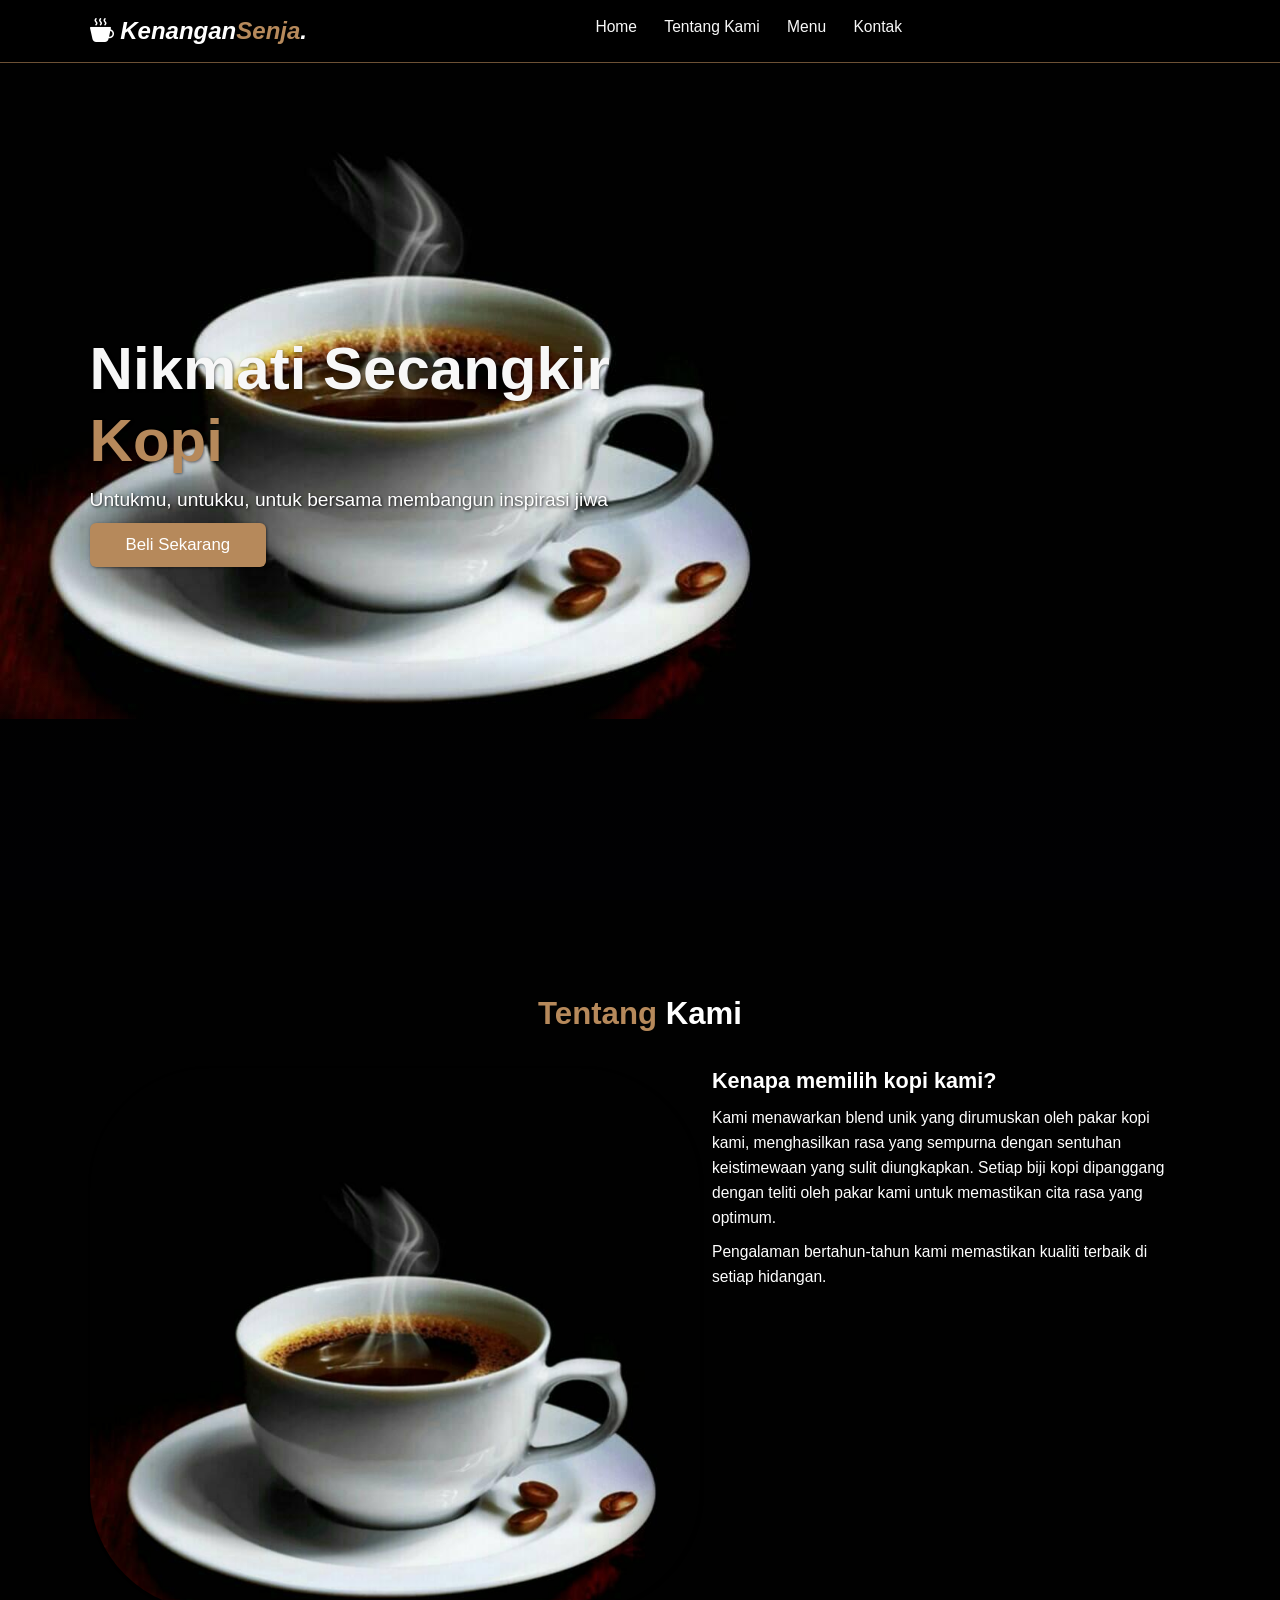
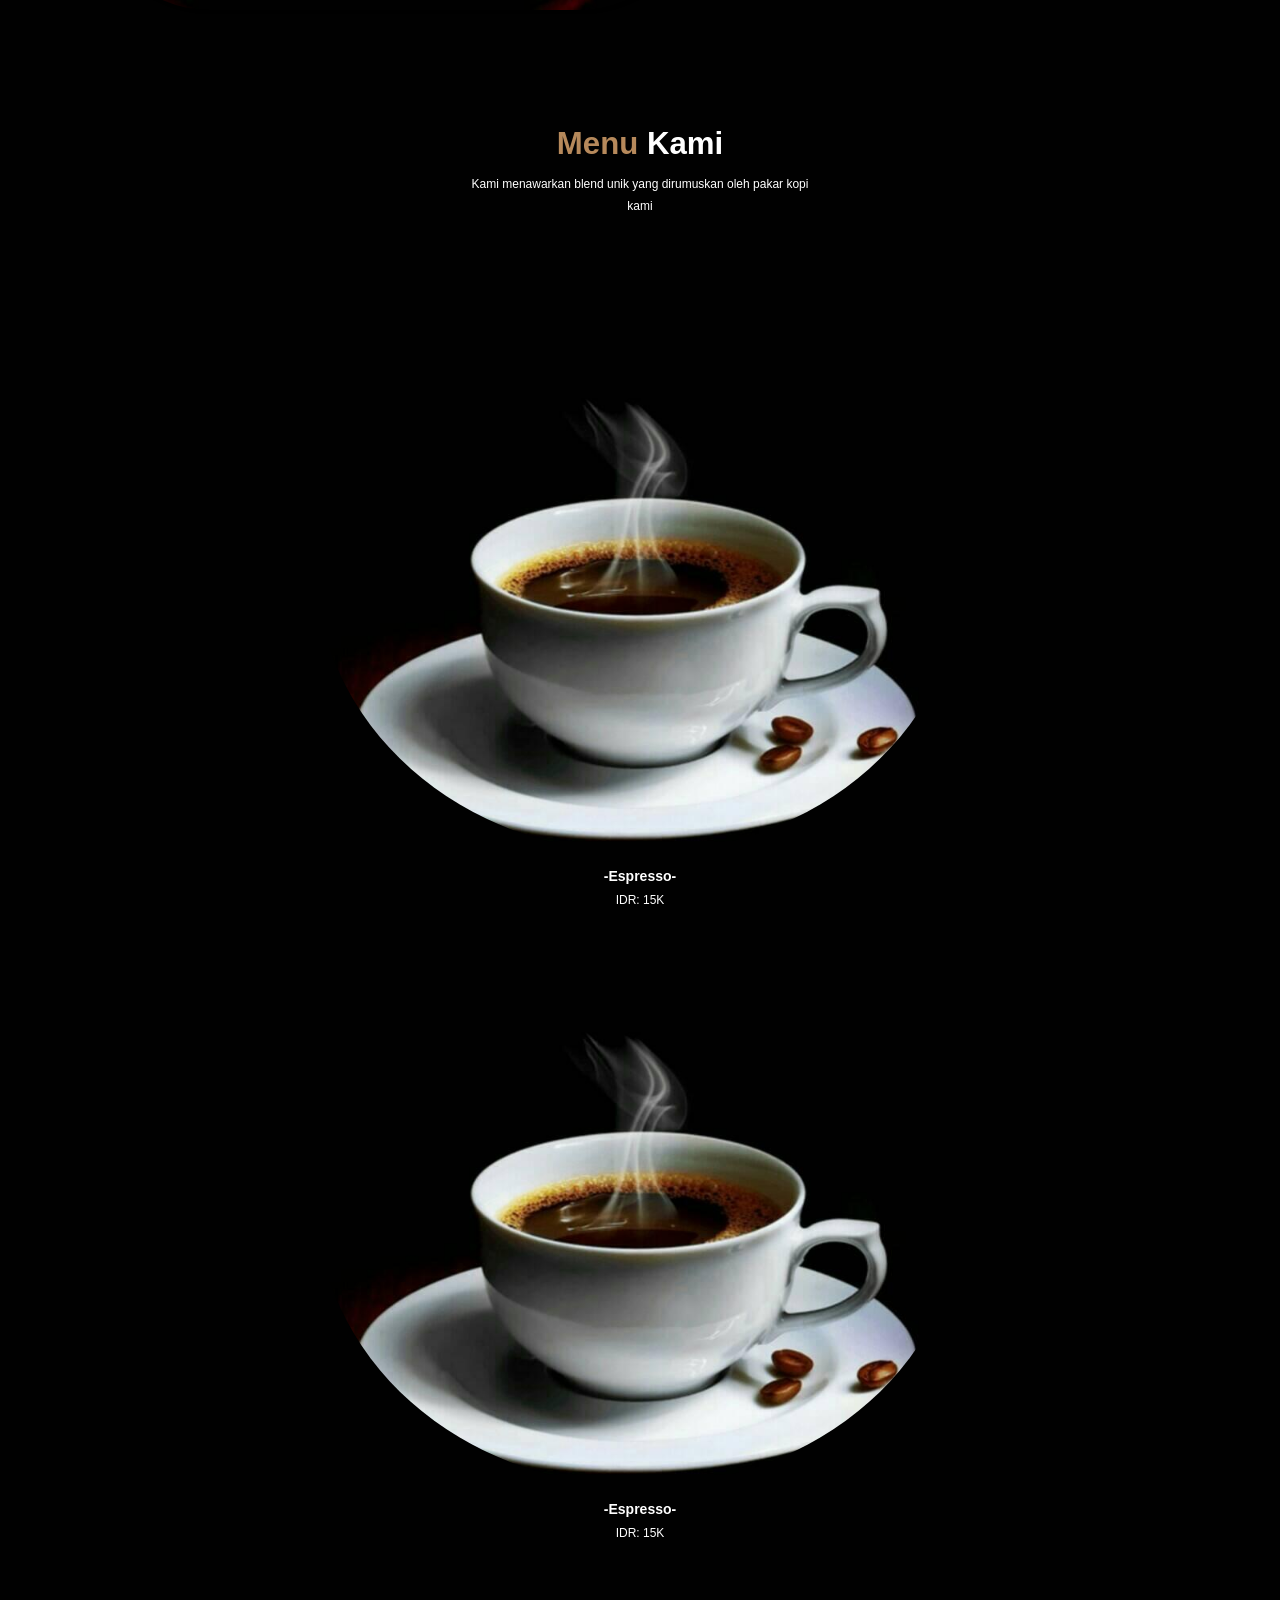
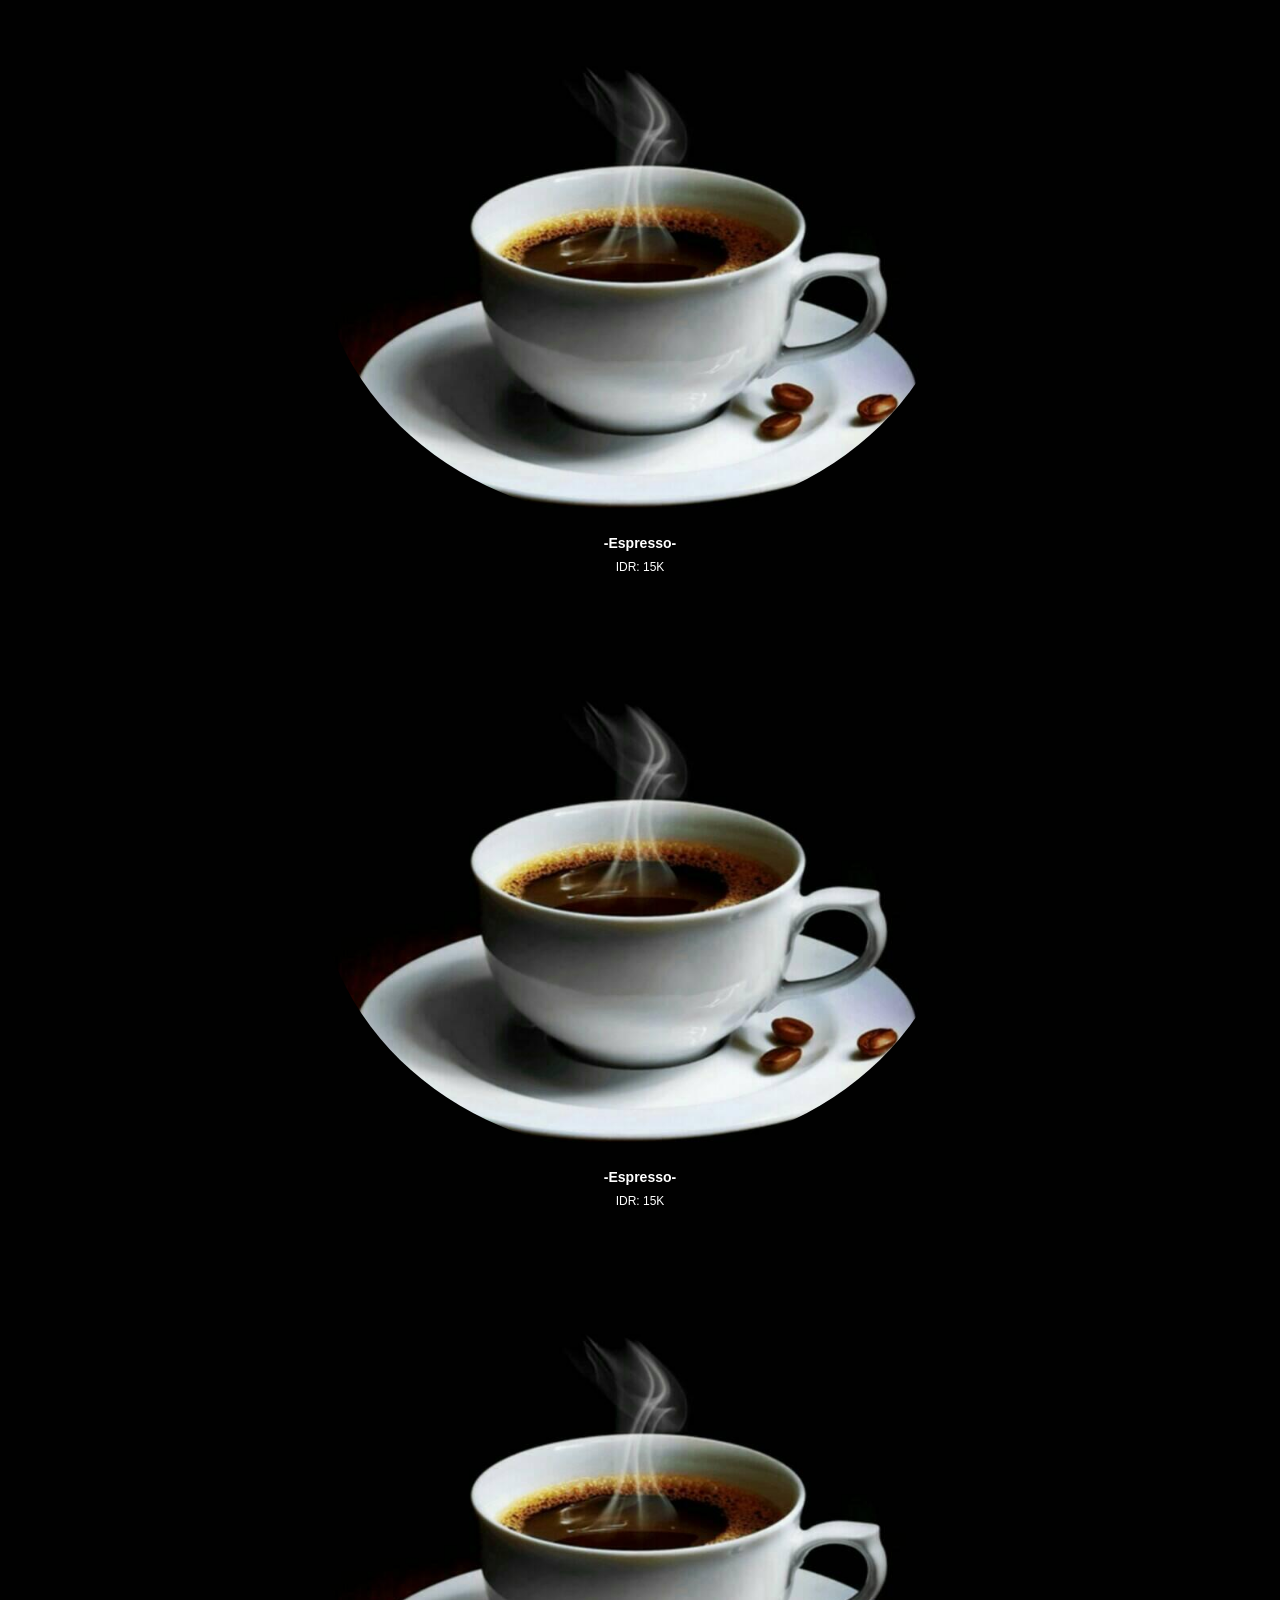
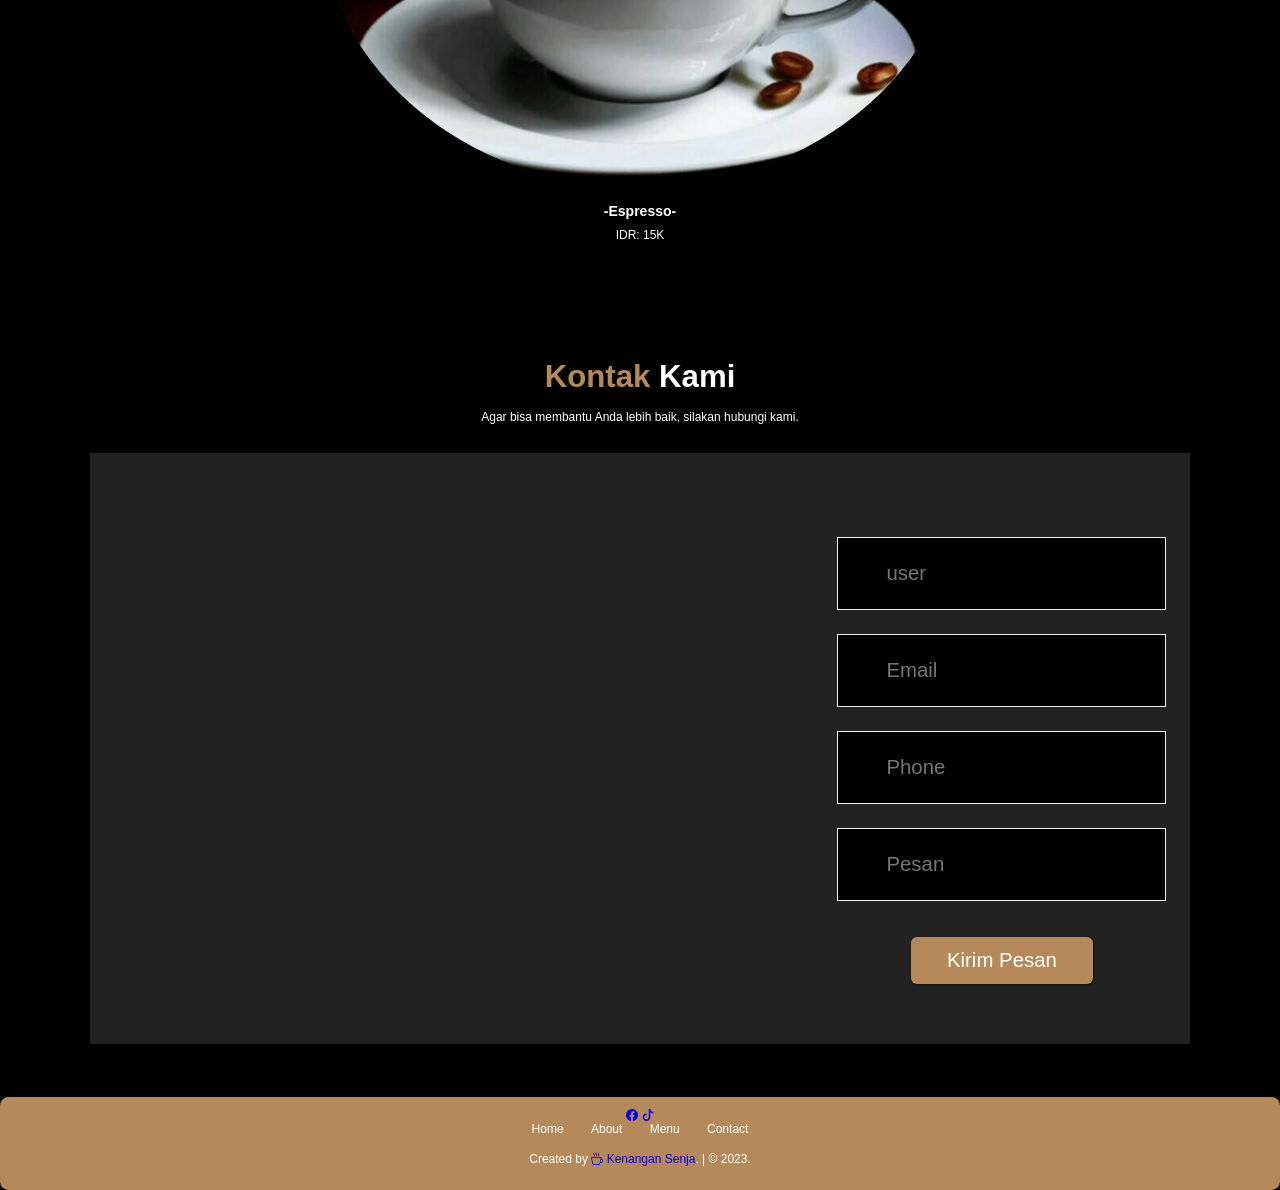
==== commit 0265ef15: "Update index.html Upsate" ====
--- a/index.html
+++ b/index.html
@@ -10,14 +10,15 @@
 
   <!--- font--->
   <link rel="stylesheet" href="style.css">
-  <!-- Awesome icons -->
-  <link rel="stylesheet" href="https://cdnjs.cloudflare.com/ajax/libs/font-awesome/4.7.0/css/font-awesome.min.css">
+  <!-- boostrap 5 icons -->
+<link href="https://cdn.jsdelivr.net/npm/bootstrap-icons/font/bootstrap-icons.css" rel="stylesheet">
 </head>
+
 
 <body>
   <!--navbar-->
   <nav class="navbar">
-    <a href="#" class="navbar-logo" title="Kenangan Senja"><i class="fa fa-coffie"></i> Kenangan<span>Senja</span>.</a>
+    <a href="#" class="navbar-logo" title="Kenangan Senja"><i class="bi bi-cup-hot-fill"></i> Kenangan<span>Senja</span>.</a>
     <!--Menu-->
     <div class="navbar-nav">
       <a href="#">Home</a>
@@ -39,7 +40,7 @@
 				<img src="shopping.png" title="shopping"></img>
 			</a>
 		-->
-      <a href="#" id="hamburger-menu"><i class="fa fa-hamburger"></i></a>
+      <a href="#" id="hamburger-menu"><i class="bi bi-list"></i></a>
     </div>
   </nav>
   <!--end navbar-->
@@ -150,8 +151,8 @@
   <!--Footer start-->
   <footer>
     <div class="sosials">
-      <a href="#"><i class="fa fa-facebook"></i></a>
-      <a href="#"><i class="fa fa-tiktok"></i></a>
+      <a href="#"><i class="bi bi-facebook"></i></a>
+      <a href="#"><i class="bi bi-tiktok"></i></a>
     </div>
     <div class="links">
       <a href="#home">Home</a>
@@ -160,7 +161,7 @@
       <a href="#contact">Contact</a>
     </div>
     <div class="creadit">
-      <p>Created by <a href="#"><i class="fa fa-coffie"></i>  Kenangan Senja</a>. | &copy; 2023. </p>
+      <p>Created by <a href="#"><i class="bi bi-cup-hot"></i>  Kenangan Senja</a>. | &copy; 2023. </p>
     </div>
   </footer>
   <!--Footer end-->
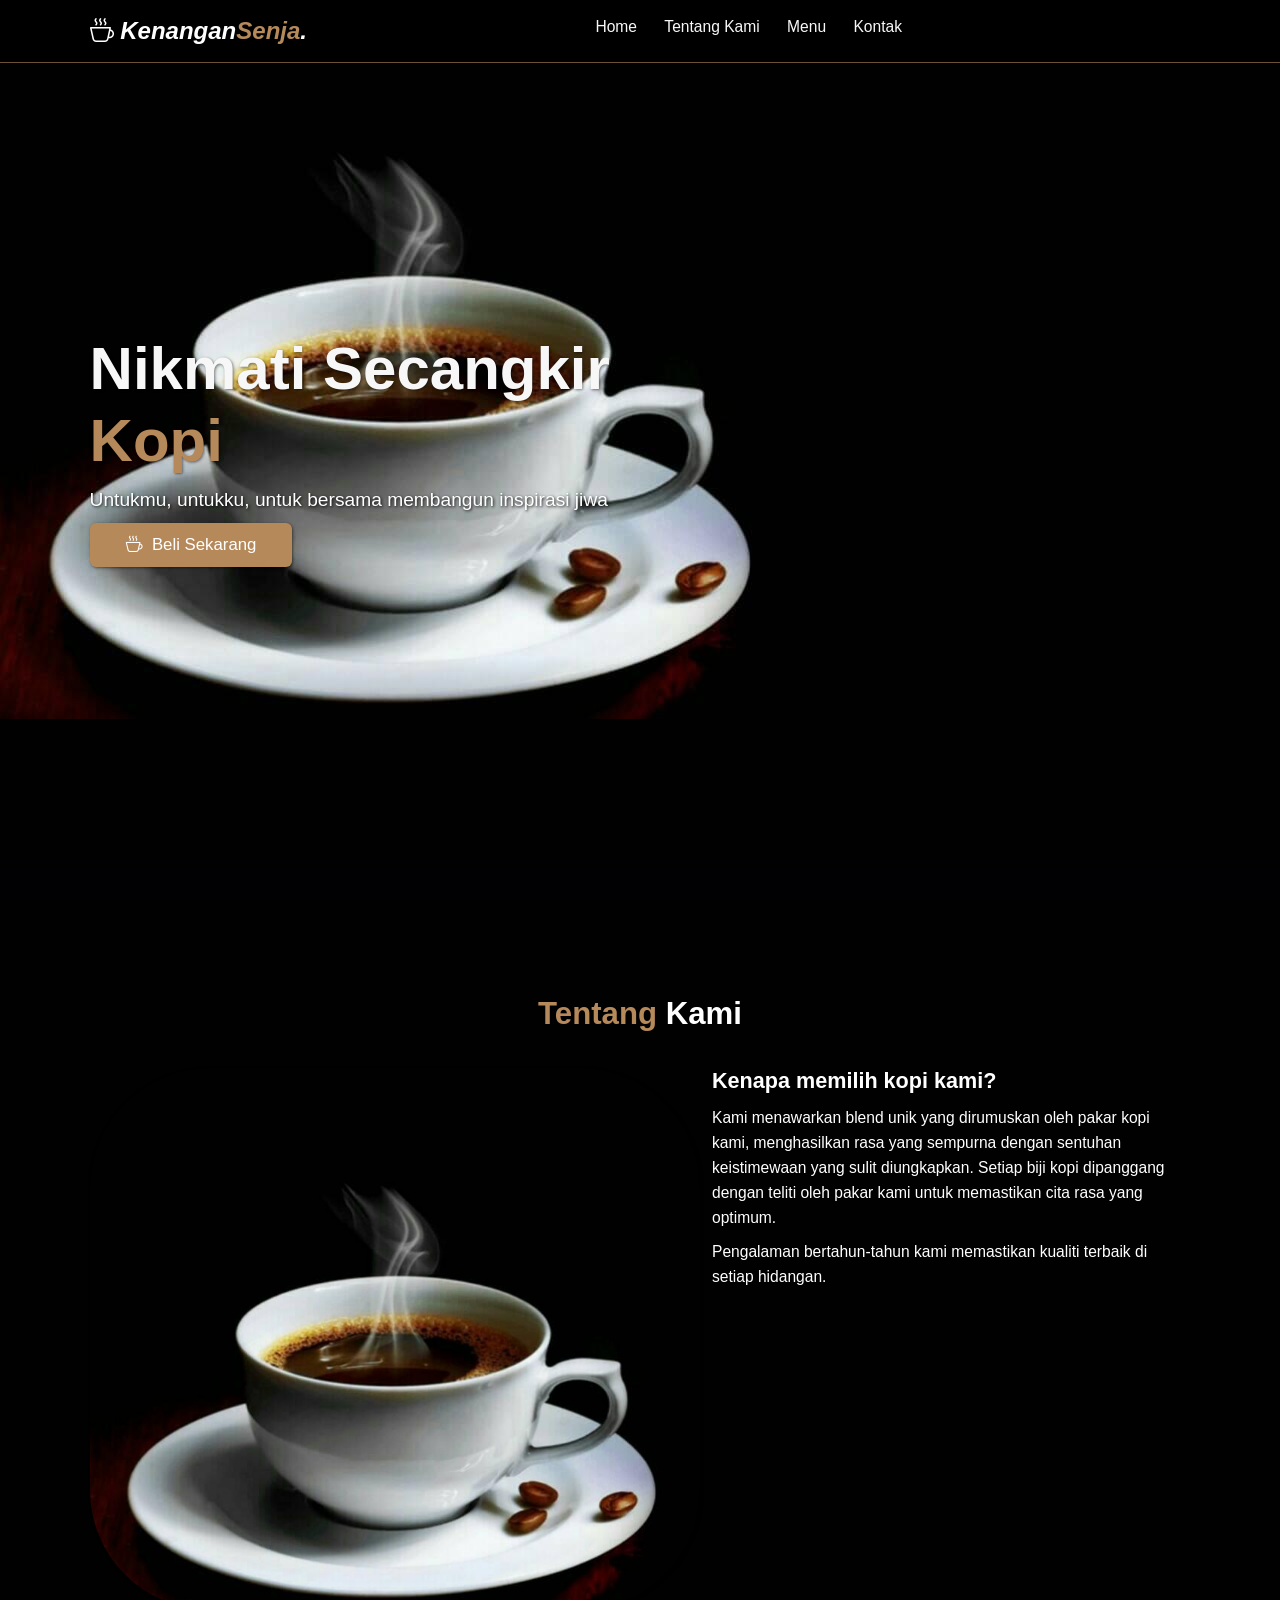
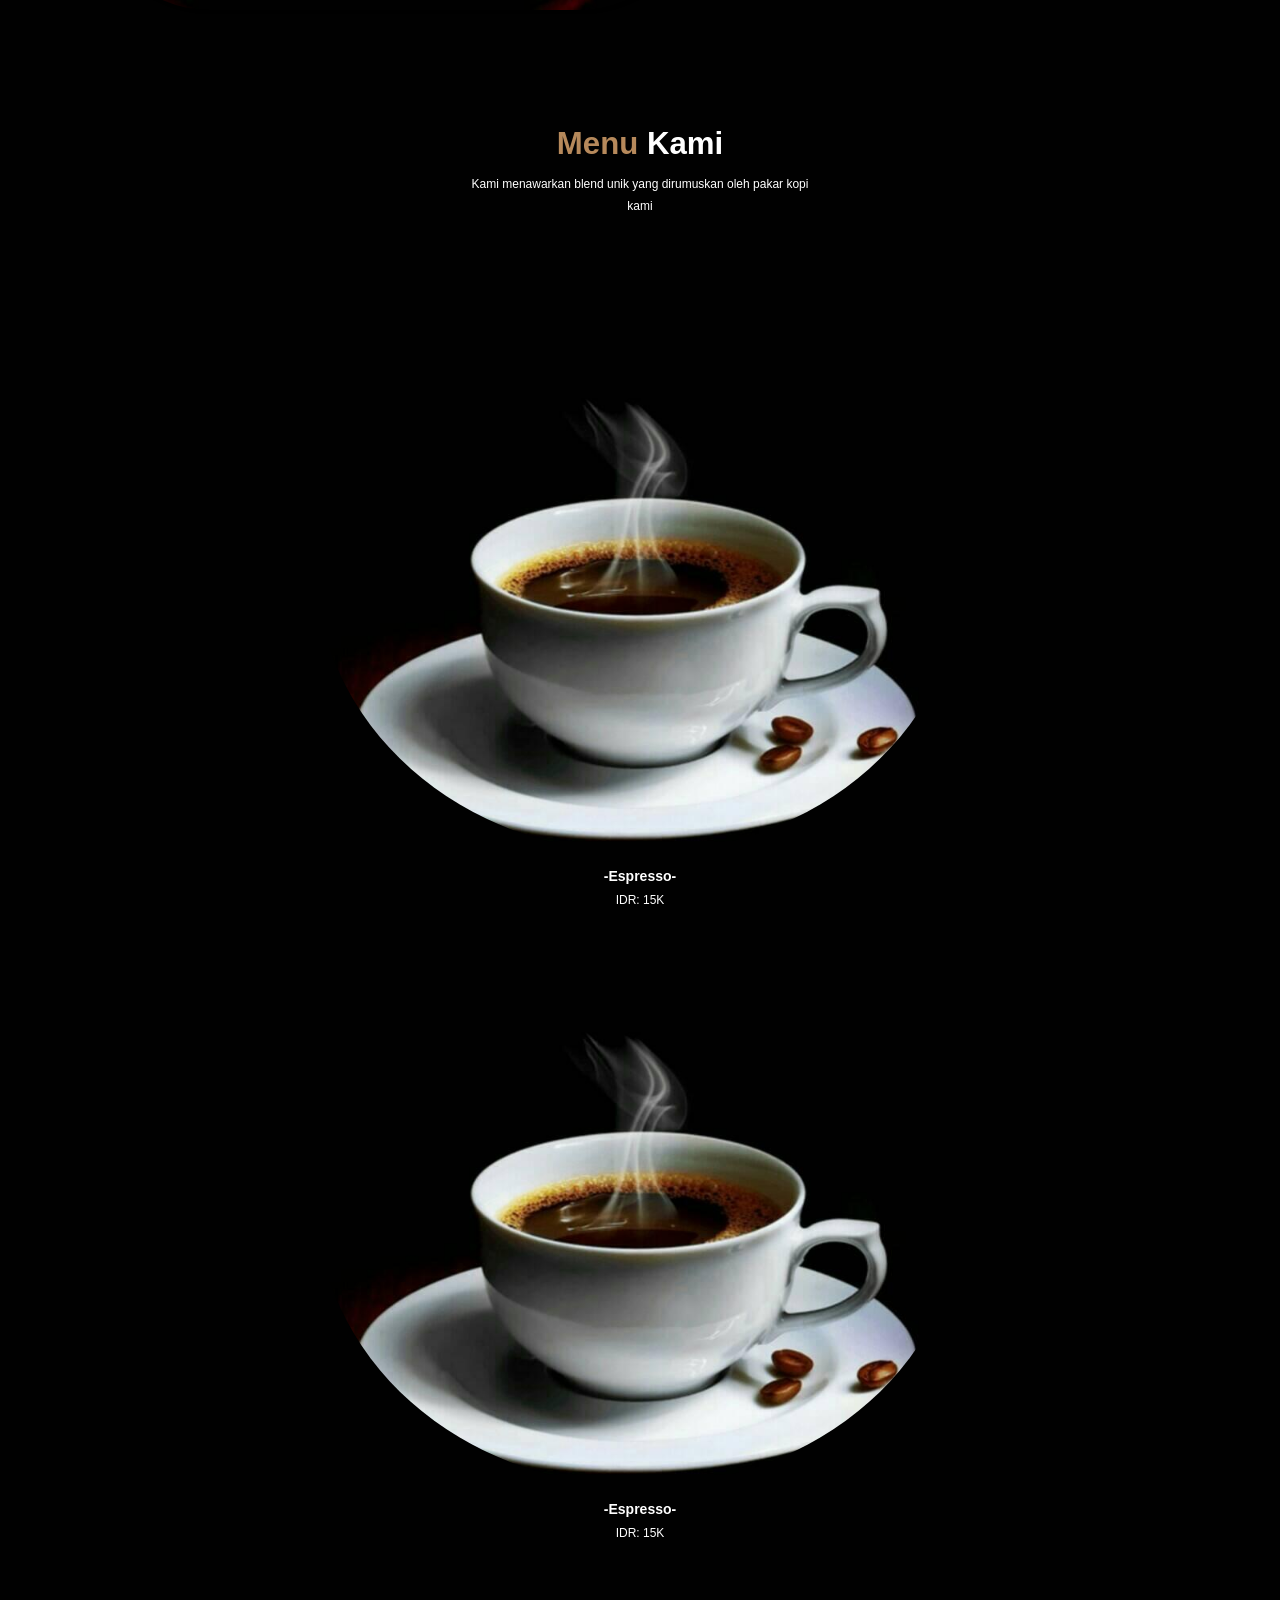
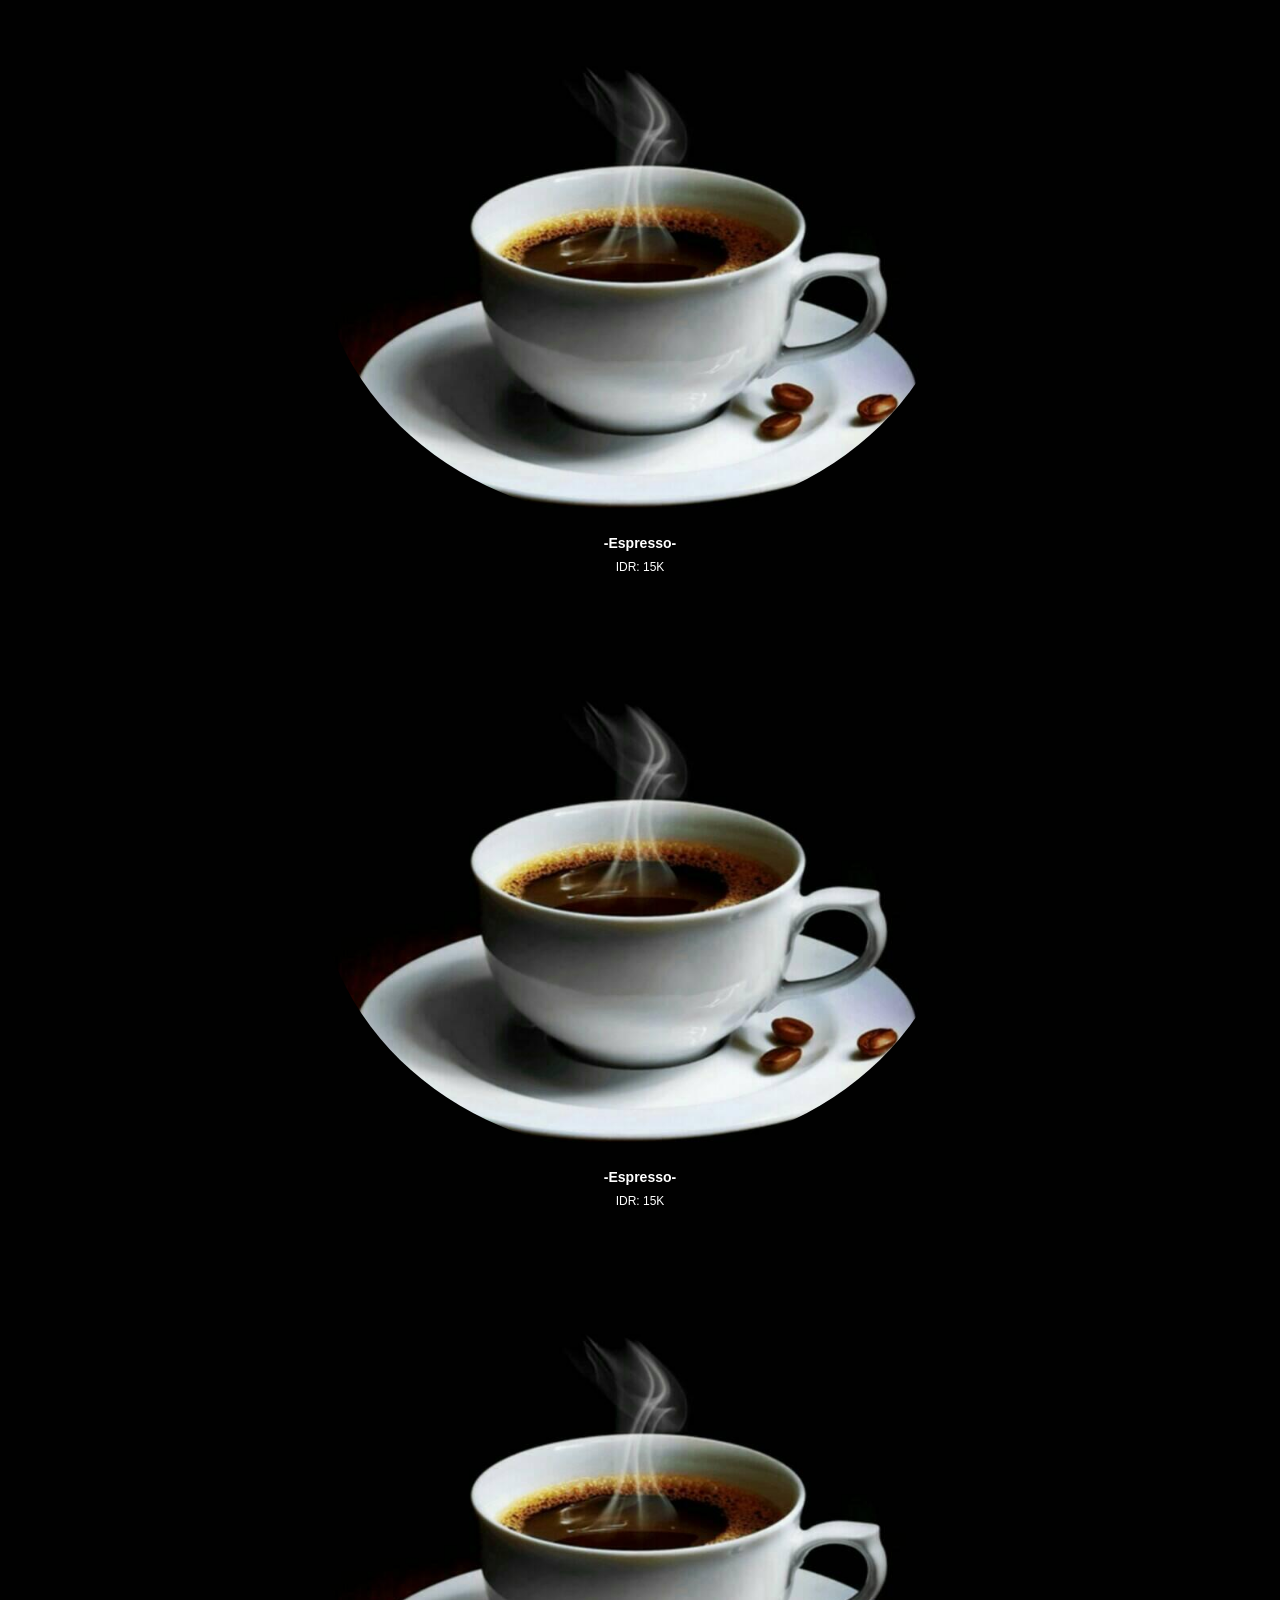
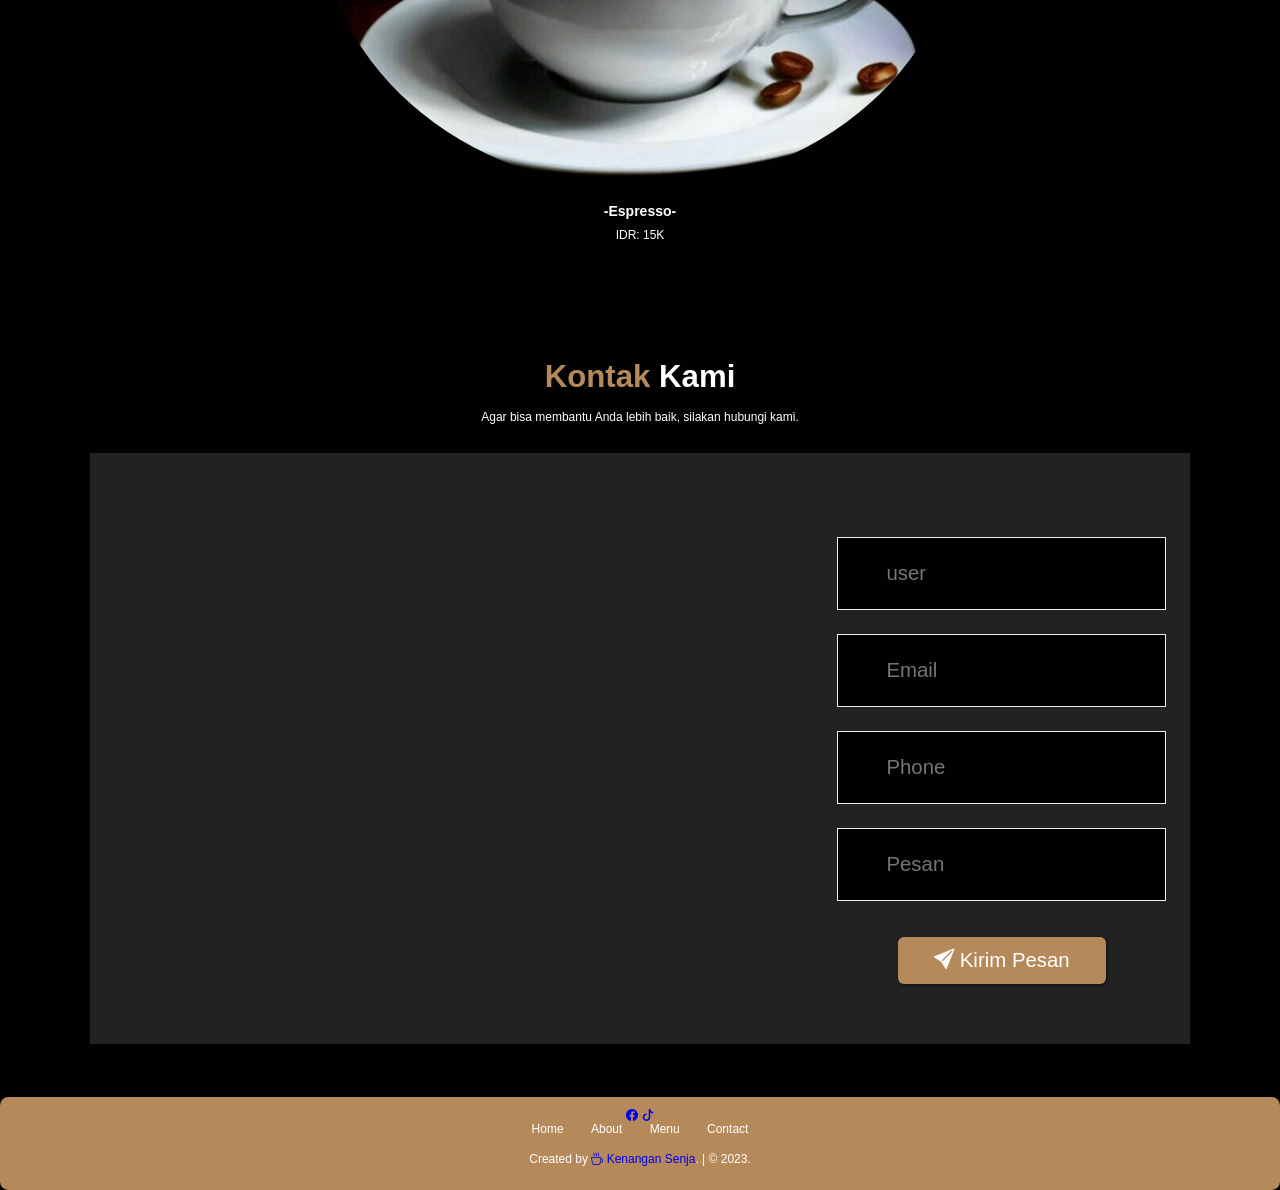
==== commit c8523cd1: "Update index.html Update" ====
--- a/index.html
+++ b/index.html
@@ -18,7 +18,7 @@
 <body>
   <!--navbar-->
   <nav class="navbar">
-    <a href="#" class="navbar-logo" title="Kenangan Senja"><i class="bi bi-cup-hot-fill"></i> Kenangan<span>Senja</span>.</a>
+    <a href="#" class="navbar-logo" title="Kenangan Senja"><i class="bi bi-cup-hot"></i> Kenangan<span>Senja</span>.</a>
     <!--Menu-->
     <div class="navbar-nav">
       <a href="#">Home</a>
@@ -40,7 +40,7 @@
 				<img src="shopping.png" title="shopping"></img>
 			</a>
 		-->
-      <a href="#" id="hamburger-menu"><i class="bi bi-list"></i></a>
+      <a href="#" id="hamburger-menu"><i class="bi bi-menu-app"></i></a>
     </div>
   </nav>
   <!--end navbar-->
@@ -52,7 +52,7 @@
       <main class="content">
         <h1>Nikmati Secangkir <span>Kopi</span></h1>
         <p>Untukmu, untukku, untuk bersama membangun inspirasi jiwa </p>
-        <a href="" class="cta">Beli Sekarang</a>
+        <a href="" class="cta"><i class="bi bi-cup-hot"></i>&nbsp; Beli Sekarang</a>
       </main>
     </section>
   </div>
@@ -141,7 +141,7 @@
           <i></i>
           <input type="text" placeholder="Pesan">
         </div>
-        <button type="submit" class="btn">Kirim Pesan</button>
+        <button type="submit" class="btn"><i class="bi bi-send-fill"></i>&nbsp;Kirim Pesan</button>
 
       </form>
     </div>
